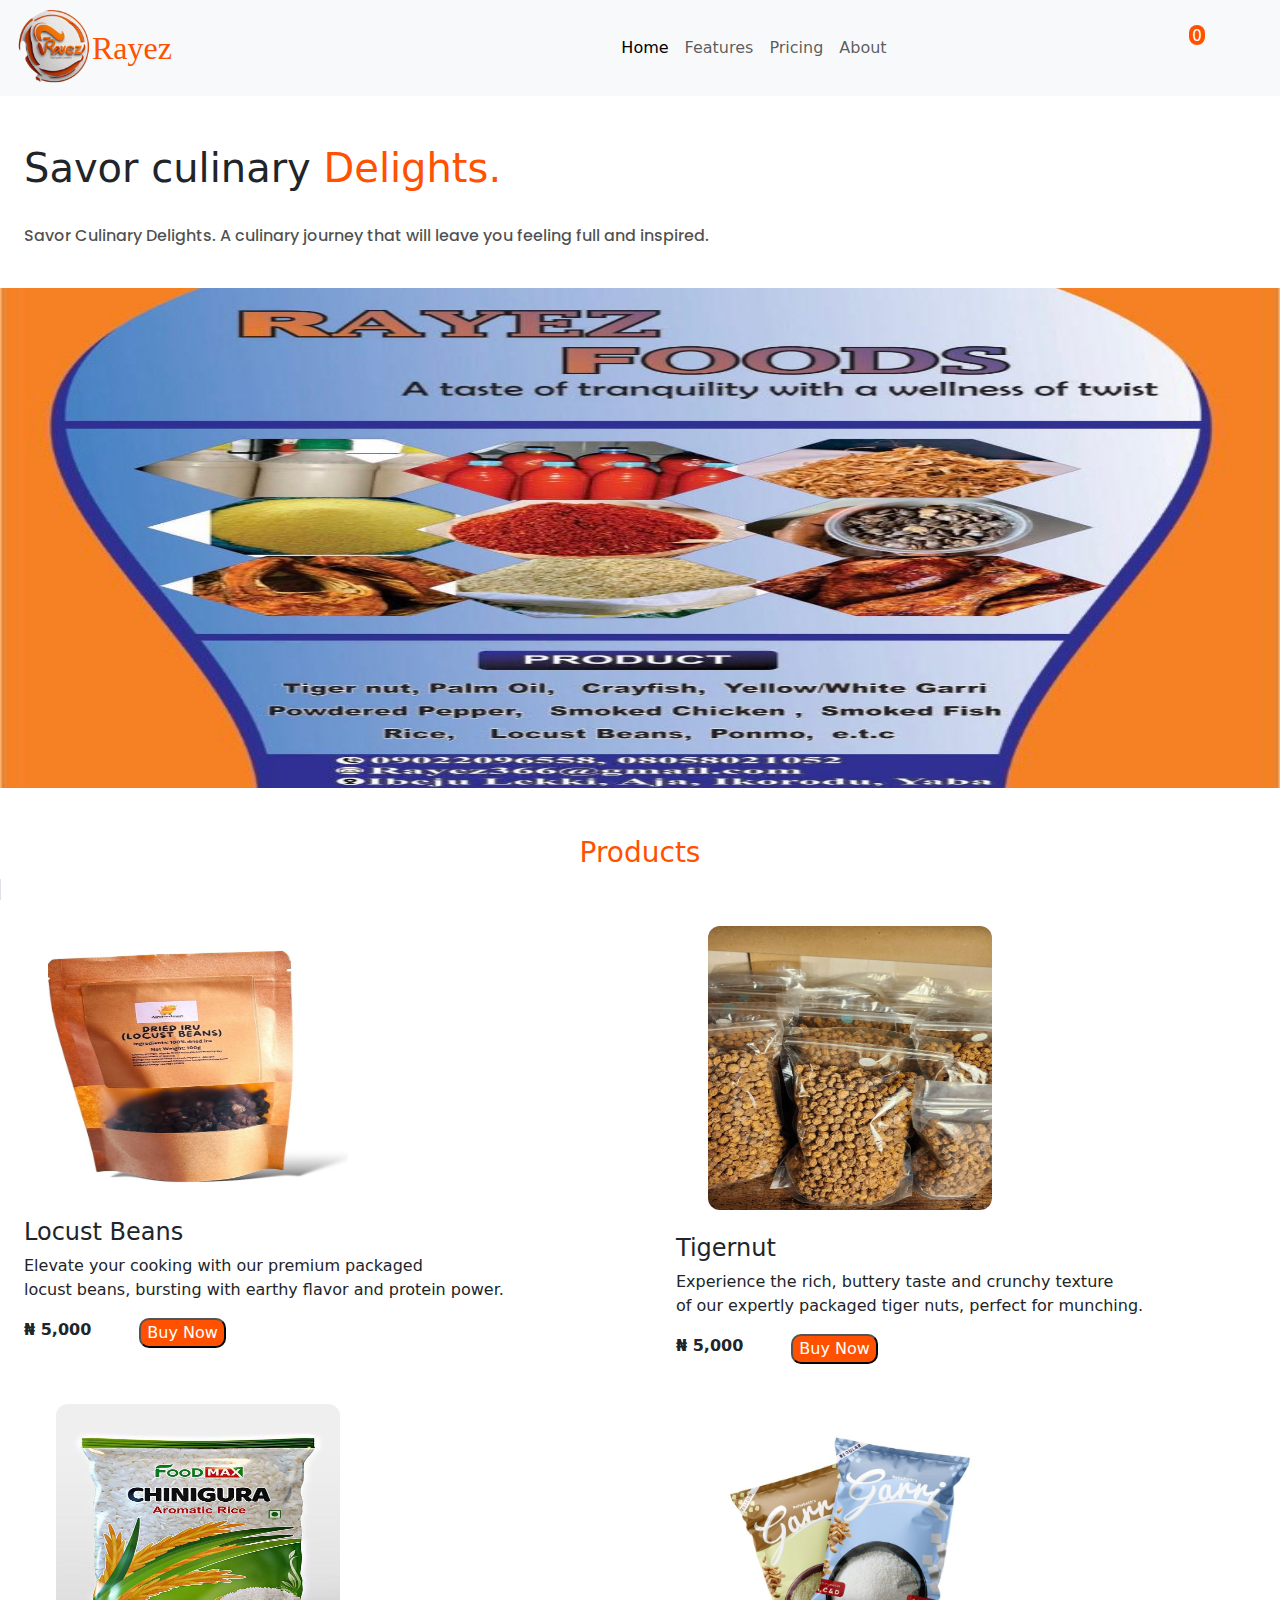
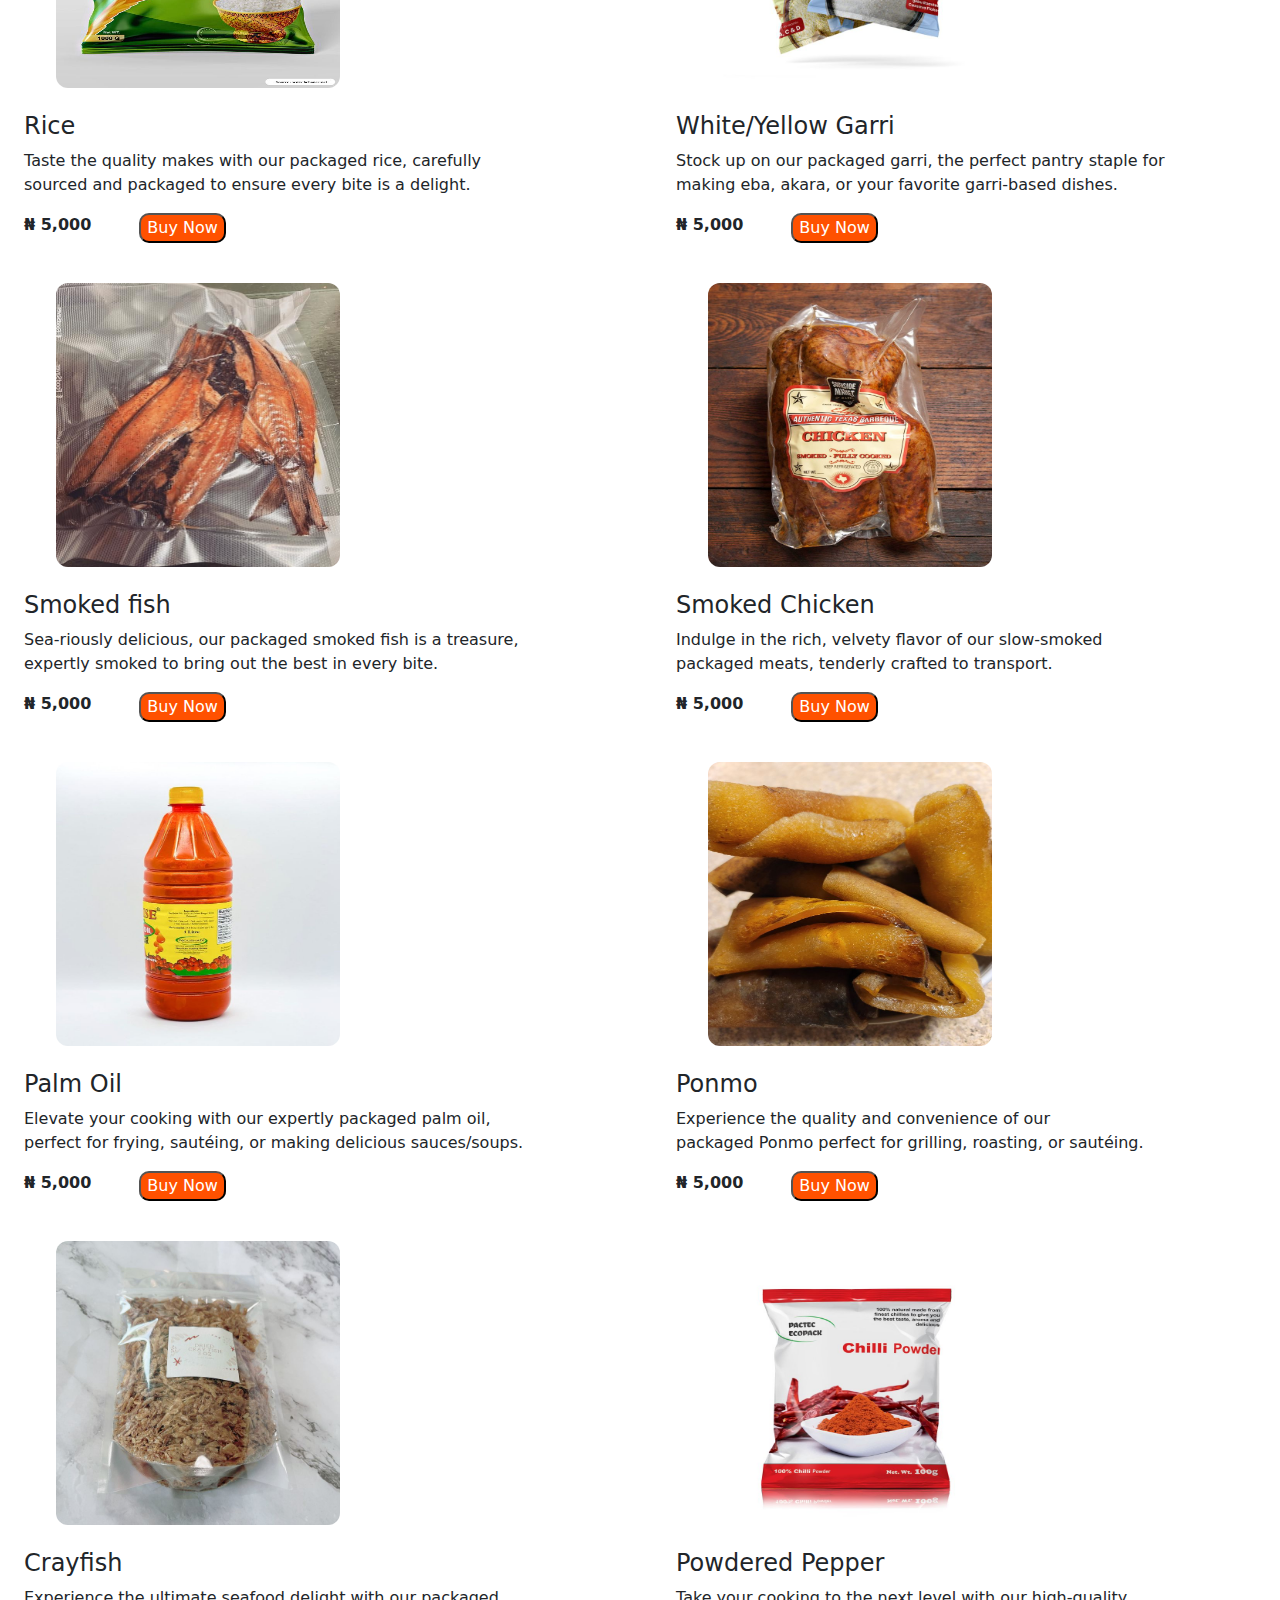
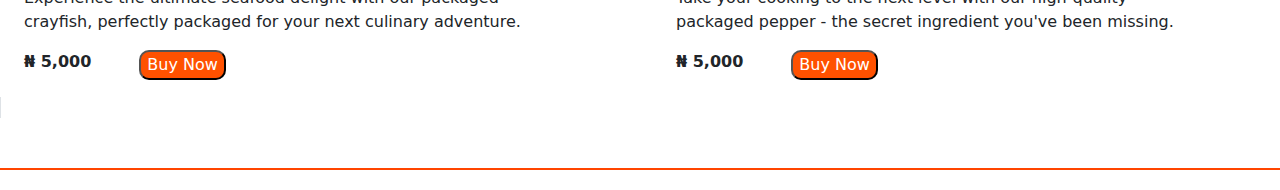
==== index.html @ 5b53b8f1 "rayes commit" ====
<!doctype html>
<html lang="en">
  <head>
    <meta charset="utf-8">
    <meta name="viewport" content="width=device-width, initial-scale=1">
    <title>Rayes Food</title>
    <link rel="stylesheet" href="rayes.css">
    <link rel="stylesheet" href="https://cdnjs.cloudflare.com/ajax/libs/font-awesome/6.6.0/css/all.min.css" integrity="sha512-Kc323vGBEqzTmouAECnVceyQqyqdsSiqLQISBL29aUW4U/M7pSPA/gEUZQqv1cwx4OnYxTxve5UMg5GT6L4JJg==" crossorigin="anonymous" referrerpolicy="no-referrer" />
    <link href="https://cdn.jsdelivr.net/npm/bootstrap@5.3.3/dist/css/bootstrap.min.css" rel="stylesheet" integrity="sha384-QWTKZyjpPEjISv5WaRU9OFeRpok6YctnYmDr5pNlyT2bRjXh0JMhjY6hW+ALEwIH" crossorigin="anonymous">
    <link rel="preconnect" href="https://fonts.googleapis.com">
    <link rel="preconnect" href="https://fonts.gstatic.com" crossorigin>
    <link href="https://fonts.googleapis.com/css2?family=Poppins&display=swap" rel="stylesheet">
  </head>
  <body class="m-0 p-0">
    <nav class="navbar navbar-expand-lg bg-body-tertiary">
        <div class="container-fluid">
          <img src="logo.png" alt="" style="width: 80px; height: 80px;">
          <a class="navbar-brand float-start me-5" style="width: 100px; margin-left: -0px; font-family: cursive; font-size: 200%; text-decoration: none; color: rgb(255, 81, 0);" href="#">Rayez</a>
          <a href=""><i class="fa-solid fa-cart-shopping text-body" style="position: absolute; right: 80px; font-size: 30px; margin-top: -15px; text-decoration: none;"></i><div class="numberOfCart" id="numberOfCartId" style="position: absolute; top: 25px; right: 75px; font-size: 15px; width: 16px; height: 20px; text-align: center; padding-bottom: 12px; border-radius: 10px; background-color: rgb(255, 81, 0); color: white;">0</div> </a>  
          <button class="navbar-toggler" type="button" data-bs-toggle="collapse" data-bs-target="#navbarSupportedContent" aria-controls="navbarSupportedContent" aria-expanded="false" aria-label="Toggle navigation">
            <span class="navbar-toggler-icon"></span>
          </button>
          <div class="collapse navbar-collapse justify-content-center" id="navbarSupportedContent">
            <ul class="navbar-nav">
              <li class="nav-item">
                <a class="nav-link active" aria-current="page" href="#">Home</a>
              </li>
              <li class="nav-item">
                <a class="nav-link" href="#">Features</a>
              </li>
              <li class="nav-item">
                <a class="nav-link" href="#">Pricing</a>
              </li>
              <li class="nav-item">
                <a class="nav-link"href="#">About</a>
              </li>
            </ul>
          </div>
        </div>
      </nav>

      <section>
        <h2 class=" ps-4 mt-5" style="font-size: 40px;">Savor culinary <span style="color: rgb(255, 81, 0);">Delights.</span> </h2>
        <p class="pt-4 ps-4 pb-4" style="padding-left: 40px; font-weight: 500; font-family: poppins; color: rgba(0, 0, 0, 0.685);">Savor Culinary Delights. A culinary journey that will leave you feeling full and inspired.</p>
        <img src="landingimage.jpg" alt="landingimage" class="mx-auto d-block" style="width:100%; height: 500px;">
      </section>

      

      <section class="products mb-5">
        <div class="pt-5">
          <h3 class="text-center" style="color: rgb(255, 81, 0);">Products</h3>
        </div>
        <span class="scrolling-wrapper bg-white border"style="border: 2px solid rgb(255, 81, 0);">
          <div class="row no-gutters bg-white">
            <div class="col">
              <img src="locust bean.jpg" alt="" class="img ms-5" style="width: 300px; height: 300px; align-items: center; border-radius: 20px; cursor: pointer; background-repeat: no-repeat; ">
              <h4 class="ps-4 pt-3">Locust Beans</h4>
              <p class="ps-4">Elevate your cooking with our premium packaged <br> locust beans, bursting with earthy flavor and protein power. </p>
              <div style="display: flex;">
                <p class="ms-4" style="font-weight: 700;">₦ 5,000</p>
                <button class="ms-5 mb-3" style="background-color: rgb(255, 81, 0); border-radius: 10px;"><a href="" style="border: none;  text-decoration: none; color: white;">Buy Now</a></button>
              </div>
            </div>

            <div class="col">
              <img src="Tiger nut.jpg" alt="" class="img ms-5 mt-3 p-2" style="width: 300px; height: 300px; align-items: center; border-radius: 20px; cursor: pointer; background-repeat: no-repeat; ">
              <h4 class="ps-4 pt-3">Tigernut</h4>
              <p class="ps-4">Experience the rich, buttery taste and crunchy texture <br> of our expertly packaged tiger nuts, perfect for munching. </p>
              <div style="display: flex;">
                <p class="ms-4" style="font-weight: 700;">₦ 5,000</p>
                <button class="ms-5 mb-3" style="background-color: rgb(255, 81, 0); border-radius: 10px;"><a href="" style="border: none;  text-decoration: none; color: white;">Buy Now</a></button>
              </div>
            </div>

            <div class="col">
              <img src="rice.jpg" alt="" class="img ms-5 mt-3 p-2" style="width: 300px; height: 300px; align-items: center; border-radius: 20px; cursor: pointer; background-repeat: no-repeat; ">
              <h4 class="ps-4 pt-3">Rice</h4>
              <p class="ps-4">Taste the quality makes with our packaged rice, carefully <br> sourced and packaged to ensure every bite is a delight. </p>
              <div style="display: flex;">
                <p class="ms-4" style="font-weight: 700;">₦ 5,000</p>
                <button class="ms-5 mb-3" style="background-color: rgb(255, 81, 0); border-radius: 10px;"><a href="" style="border: none;  text-decoration: none; color: white;">Buy Now</a></button>
              </div>
            </div>

            <div class="col">
              <img src="Garri.jpg" alt="" class="img ms-5 mt-3 p-2" style="width: 300px; height: 300px; align-items: center; border-radius: 20px; cursor: pointer; background-repeat: no-repeat; ">
              <h4 class="ps-4 pt-3">White/Yellow Garri</h4>
              <p class="ps-4">Stock up on our packaged garri, the perfect pantry staple for <br> making eba, akara, or your favorite garri-based dishes. </p>
              <div style="display: flex;">
                <p class="ms-4" style="font-weight: 700;">₦ 5,000</p>
                <button class="ms-5 mb-3" style="background-color: rgb(255, 81, 0); border-radius: 10px;"><a href="" style="border: none;  text-decoration: none; color: white;">Buy Now</a></button>
              </div>
            </div>

            <div class="col">
              <img src="smoked fish.jpg" alt="" class="img ms-5 mt-3 p-2" style="width: 300px; height: 300px; align-items: center; border-radius: 20px; cursor: pointer; background-repeat: no-repeat; ">
              <h4 class="ps-4 pt-3">Smoked fish</h4>
              <p class="ps-4">Sea-riously delicious, our packaged smoked fish is a treasure, <br> expertly smoked to bring out the best in every bite. </p>
              <div style="display: flex;">
                <p class="ms-4" style="font-weight: 700;">₦ 5,000</p>
                <button class="ms-5 mb-3" style="background-color: rgb(255, 81, 0); border-radius: 10px;"><a href="" style="border: none;  text-decoration: none; color: white;">Buy Now</a></button>
              </div>
            </div>

            <div class="col">
              <img src="Smoked Chicken.jpg" alt="" class="img ms-5 mt-3 p-2" style="width: 300px; height: 300px; align-items: center; border-radius: 20px; cursor: pointer; background-repeat: no-repeat; ">
              <h4 class="ps-4 pt-3">Smoked Chicken</h4>
              <p class="ps-4">Indulge in the rich, velvety flavor of our slow-smoked <br> packaged  meats, tenderly crafted to transport. </p>
              <div style="display: flex;">
                <p class="ms-4" style="font-weight: 700;">₦ 5,000</p>
                <button class="ms-5 mb-3" style="background-color: rgb(255, 81, 0); border-radius: 10px;"><a href="" style="border: none;  text-decoration: none; color: white;">Buy Now</a></button>
              </div>
            </div>

            <div class="col">
              <img src="Palm Oil.jpg" alt="" class="img ms-5 mt-3 p-2" style="width: 300px; height: 300px; align-items: center; border-radius: 20px; cursor: pointer; background-repeat: no-repeat; ">
              <h4 class="ps-4 pt-3">Palm Oil</h4>
              <p class="ps-4">Elevate your cooking with our expertly packaged palm oil, <br> perfect for frying, sautéing, or making delicious sauces/soups. </p>
              <div style="display: flex;">
                <p class="ms-4" style="font-weight: 700;">₦ 5,000</p>
                <button class="ms-5 mb-3" style="background-color: rgb(255, 81, 0); border-radius: 10px;"><a href="" style="border: none;  text-decoration: none; color: white;">Buy Now</a></button>
              </div>
            </div>

            <div class="col">
              <img src="Dried Ponmo.jpg" alt="" class="img ms-5 mt-3 p-2" style="width: 300px; height: 300px; align-items: center; border-radius: 20px; cursor: pointer; background-repeat: no-repeat; ">
              <h4 class="ps-4 pt-3">Ponmo</h4>
              <p class="ps-4">Experience the quality and convenience of our <br> packaged Ponmo  perfect for grilling, roasting, or sautéing. </p>
              <div style="display: flex;">
                <p class="ms-4" style="font-weight: 700;">₦ 5,000</p>
                <button class="ms-5 mb-3" style="background-color: rgb(255, 81, 0); border-radius: 10px;"><a href="" style="border: none;  text-decoration: none; color: white;">Buy Now</a></button>
              </div>
            </div>

            <div class="col">
              <img src="Crayfish.jpg" alt="" class="img ms-5 mt-3 p-2" style="width: 300px; height: 300px; align-items: center; border-radius: 20px; cursor: pointer; background-repeat: no-repeat; ">
              <h4 class="ps-4 pt-3">Crayfish</h4>
              <p class="ps-4">Experience the ultimate seafood delight with our packaged <br> crayfish, perfectly packaged for your next culinary adventure. </p>
              <div style="display: flex;">
                <p class="ms-4" style="font-weight: 700;">₦ 5,000</p>
                <button class="ms-5 mb-3" style="background-color: rgb(255, 81, 0); border-radius: 10px;"><a href="" style="border: none;  text-decoration: none; color: white;">Buy Now</a></button>
              </div>
            </div>

            <div class="col">
              <img src="pepper.jpg" alt="" class="img ms-5 mt-3 p-2" style="width: 300px; height: 300px; align-items: center; border-radius: 20px; cursor: pointer; background-repeat: no-repeat; ">
              <h4 class="ps-4 pt-3">Powdered Pepper</h4>
              <p class="ps-4">Take your cooking to the next level with our high-quality <br> packaged pepper - the secret ingredient you've been missing. </p>
              <div style="display: flex;">
                <p class="ms-4" style="font-weight: 700;">₦ 5,000</p>
                <button class="ms-5 mb-3" style="background-color: rgb(255, 81, 0); border-radius: 10px;"><a href="" style="border: none;  text-decoration: none; color: white;">Buy Now</a></button>
              </div>
            </div>
          </div>
        </span>
      </section>

      <div style="border-bottom: 2px solid orangered; margin-top: 20px; margin-bottom: 20px;"></div>

      <!-- <section>
        <div class="container">
          <h1>Horizontal Scrolling Example</h1>
          <div class="scrolling-wrapper">
              <div class="row no-gutters">
                  <div class="col">
                      <div class="p-3 border bg-light">Item 1</div>
                  </div>
                  <div class="col">
                      <div class="p-3 border bg-light">Item 2</div>
                  </div>
                  <div class="col">
                      <div class="p-3 border bg-light">Item 3</div>
                  </div>
                   Add more items as needed -->
              <!-- </div>
          </div>
      </div>
      </section> --> 

      <!-- <div class="container-fluid bg-indigo p-5"></div>
      <div class="rounded shadow p-2 bg-white"></div> -->








    <script src="https://cdn.jsdelivr.net/npm/@popperjs/core@2.11.8/dist/umd/popper.min.js" integrity="sha384-I7E8VVD/ismYTF4hNIPjVp/Zjvgyol6VFvRkX/vR+Vc4jQkC+hVqc2pM8ODewa9r" crossorigin="anonymous"></script>
    <script src="https://cdn.jsdelivr.net/npm/bootstrap@5.3.3/dist/js/bootstrap.min.js" integrity="sha384-0pUGZvbkm6XF6gxjEnlmuGrJXVbNuzT9qBBavbLwCsOGabYfZo0T0to5eqruptLy" crossorigin="anonymous"></script>
</body>
</html>
---- rayes.css ----
.selector-for-some-widget {
    box-sizing: content-box;
}

.poppins-regular {
    font-family: "Poppins", sans-serif;
    font-weight: 400;
    font-style: normal;
  }

  
body {
    font-family: "Poppins", sans-serif;
    font-style: normal;
    overflow-x: hidden;
}

.col img:hover {
    cursor: pointer;
    width: 900px;
    height: 900px;
    border: 1px solid rgb(255, 81, 0);

}

.scrolling-wrapper {
    overflow-x: auto;
    white-space: nowrap;
    width: 100%;
}
.scrolling-wrapper .col {
    display: inline-block;
    width: 500px; 
    margin-right: 50px;
}
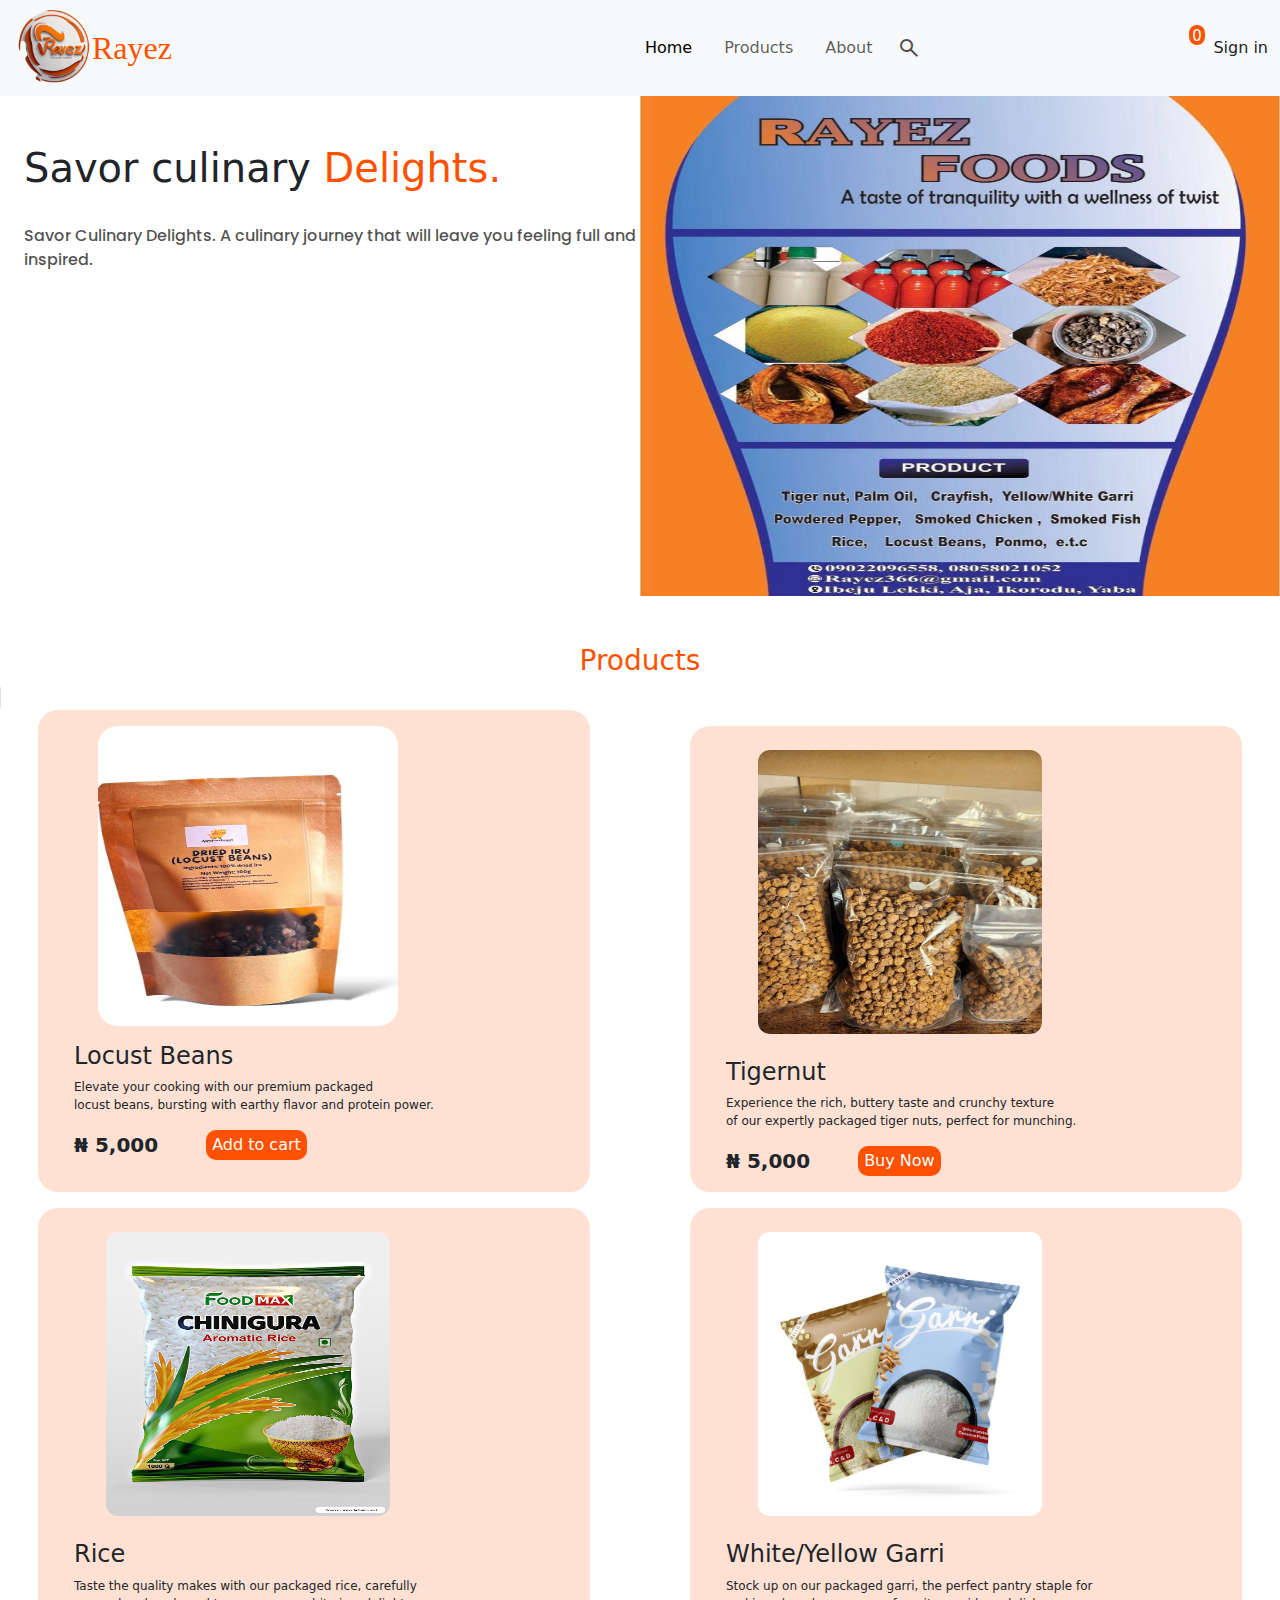
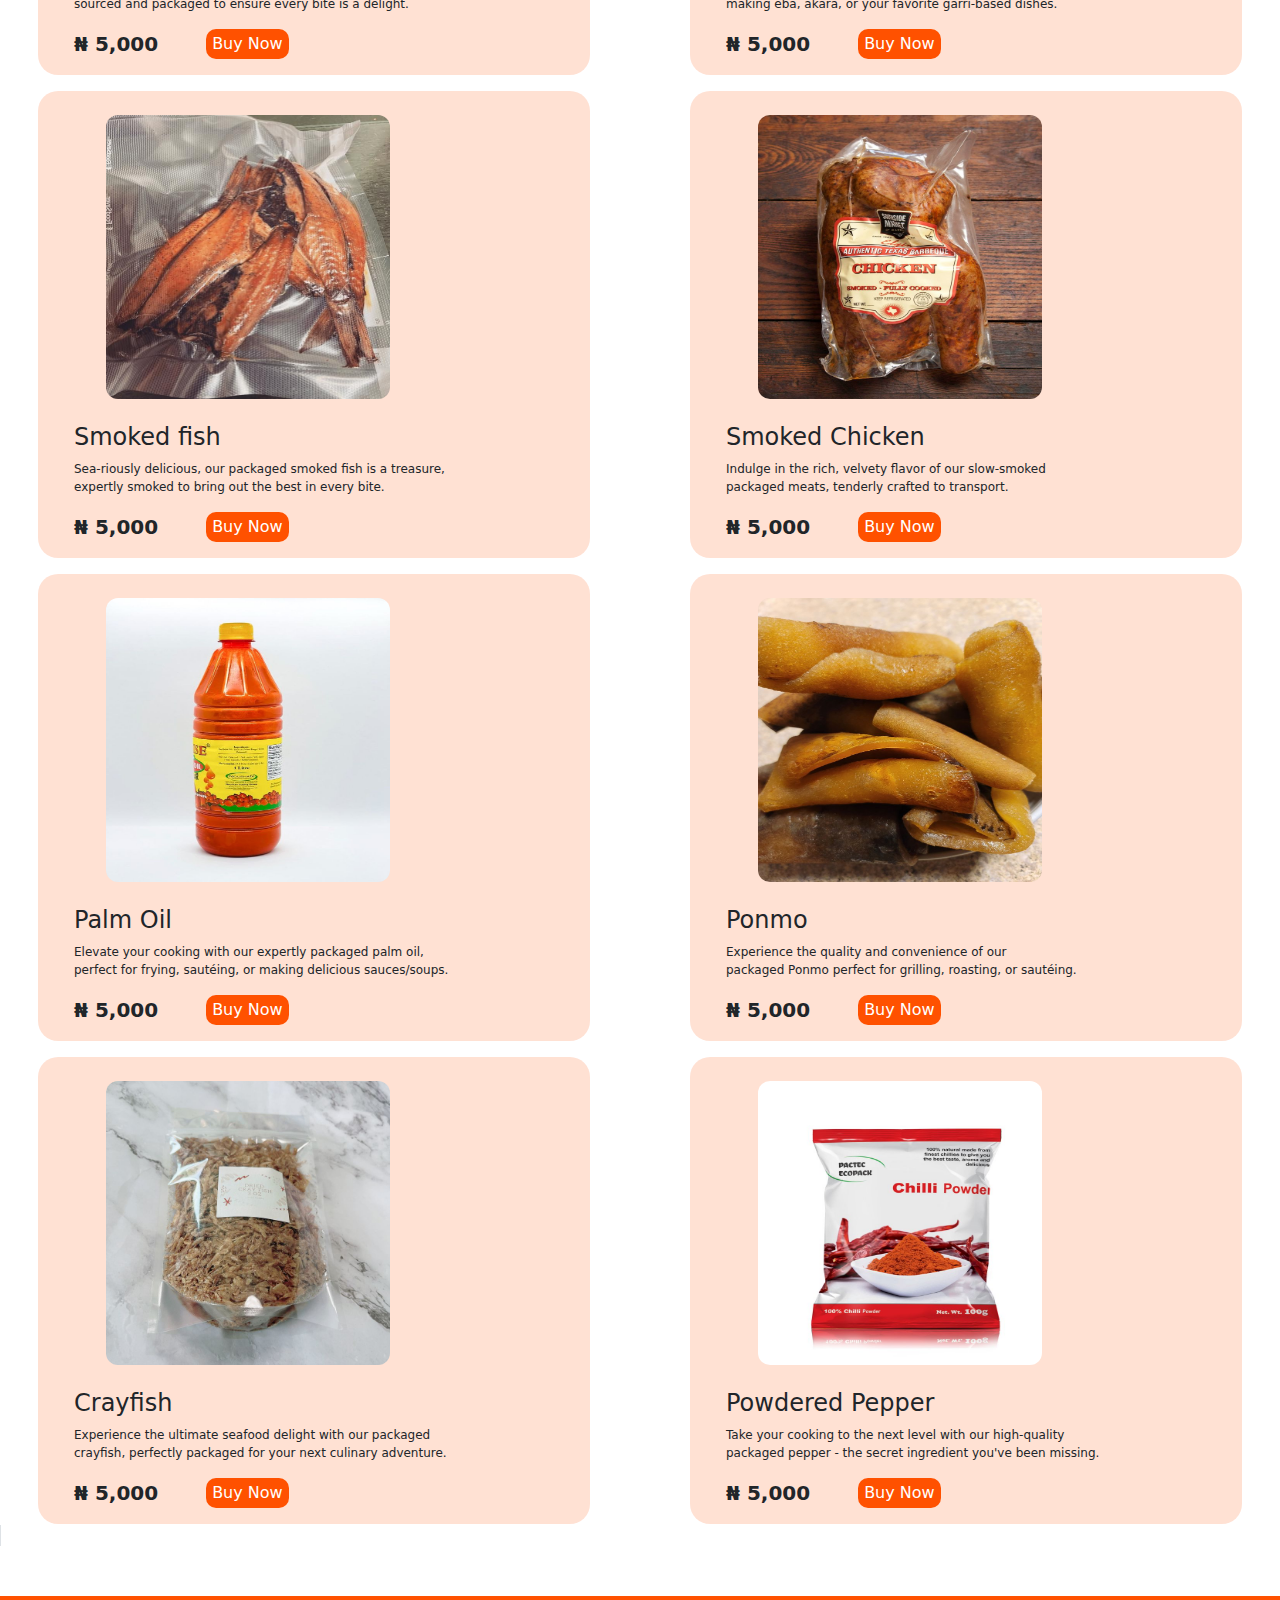
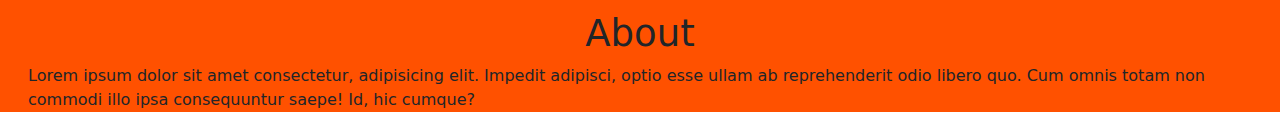
==== commit 6135345c: "revamp" ====
--- a/index.html
+++ b/index.html
@@ -10,38 +10,62 @@
     <link rel="preconnect" href="https://fonts.googleapis.com">
     <link rel="preconnect" href="https://fonts.gstatic.com" crossorigin>
     <link href="https://fonts.googleapis.com/css2?family=Poppins&display=swap" rel="stylesheet">
+    <link rel="stylesheet" href="https://fonts.googleapis.com/css2?family=Material+Symbols+Outlined:opsz,wght,FILL,GRAD@20..48,100..700,0..1,-50..200" />
   </head>
   <body class="m-0 p-0">
     <nav class="navbar navbar-expand-lg bg-body-tertiary">
         <div class="container-fluid">
           <img src="logo.png" alt="" style="width: 80px; height: 80px;">
-          <a class="navbar-brand float-start me-5" style="width: 100px; margin-left: -0px; font-family: cursive; font-size: 200%; text-decoration: none; color: rgb(255, 81, 0);" href="#">Rayez</a>
+          <a class="navbar-brand float-start me-5" style="width: 100px; font-family: cursive; font-size: 200%; text-decoration: none; color: rgb(255, 81, 0);" href="#">Rayez</a>
           <a href=""><i class="fa-solid fa-cart-shopping text-body" style="position: absolute; right: 80px; font-size: 30px; margin-top: -15px; text-decoration: none;"></i><div class="numberOfCart" id="numberOfCartId" style="position: absolute; top: 25px; right: 75px; font-size: 15px; width: 16px; height: 20px; text-align: center; padding-bottom: 12px; border-radius: 10px; background-color: rgb(255, 81, 0); color: white;">0</div> </a>  
           <button class="navbar-toggler" type="button" data-bs-toggle="collapse" data-bs-target="#navbarSupportedContent" aria-controls="navbarSupportedContent" aria-expanded="false" aria-label="Toggle navigation">
             <span class="navbar-toggler-icon"></span>
           </button>
-          <div class="collapse navbar-collapse justify-content-center" id="navbarSupportedContent">
+          <div class="collapse navbar-collapse justify-content-center ms-5 ps-5" id="navbarSupportedContent">
             <ul class="navbar-nav">
               <li class="nav-item">
-                <a class="nav-link active" aria-current="page" href="#">Home</a>
-              </li>
+                <a class="nav-link active ps-3" aria-current="page" href="#">Home</a>
+              </li>
+              <li class="nav-item ps-3 ">
+                <a class="nav-link" href="#">Products</a>
+              </li>
+              <li class="nav-item ps-3">
+                <a class="nav-link"href="#">About</a>
+              </li>
+              <li class="nav-item ps-3 mt-2 d-none d-lg-block">
+                <a href="" style="text-decoration: none; color: rgba(0, 0, 0, 0.692);"><span class="material-symbols-outlined">
+                  search
+                  </span></a>
+              </li> 
+
               <li class="nav-item">
-                <a class="nav-link" href="#">Features</a>
+                <a class="nav-link d-lg-none d-sm-block" href="signup.html">Sign in</a>
               </li>
               <li class="nav-item">
-                <a class="nav-link" href="#">Pricing</a>
-              </li>
-              <li class="nav-item">
-                <a class="nav-link"href="#">About</a>
+                <a class="nav-link d-lg-none d-sm-block" href="login.html">login</a>
               </li>
             </ul>
           </div>
+          <a class="nav-link d-none d-lg-block" href="signup.html">Sign in</a>
         </div>
       </nav>
 
-      <section>
+      <section class="d-none d-lg-block">
+        <div class="d-flex col-lg-12">
+          <div class="col-lg-6">
+            <h2 class=" ps-4 mt-5" style="font-size: 40px;">Savor culinary <span style="color: rgb(255, 81, 0);">Delights.</span> </h2>
+            <p class="pt-4 ps-4 pb-4" style="padding-left: 40px; font-weight: 500; font-family: poppins; color: rgba(0, 0, 0, 0.685);">Savor Culinary Delights. A culinary journey that will leave  you feeling full and inspired.</p>
+          </div>
+          <div class="col-lg-6">
+            <img src="landingimage.jpg" alt="landingimage" class="mx-auto d-block" style="width:100%; height: 500px;">
+          </div>
+
+        </div>
+      </section>
+
+      <section class="d-lg-none">
         <h2 class=" ps-4 mt-5" style="font-size: 40px;">Savor culinary <span style="color: rgb(255, 81, 0);">Delights.</span> </h2>
-        <p class="pt-4 ps-4 pb-4" style="padding-left: 40px; font-weight: 500; font-family: poppins; color: rgba(0, 0, 0, 0.685);">Savor Culinary Delights. A culinary journey that will leave you feeling full and inspired.</p>
+        <p class="pt-4 ps-4 pb-4" style="padding-left: 40px; font-weight: 500; font-family: poppins; color: rgba(0, 0, 0, 0.685);">Savor Culinary Delights. A culinary journey that will leave  you feeling full and inspired.</p>
         <img src="landingimage.jpg" alt="landingimage" class="mx-auto d-block" style="width:100%; height: 500px;">
       </section>
 
@@ -53,110 +77,117 @@
         </div>
         <span class="scrolling-wrapper bg-white border"style="border: 2px solid rgb(255, 81, 0);">
           <div class="row no-gutters bg-white">
-            <div class="col">
-              <img src="locust bean.jpg" alt="" class="img ms-5" style="width: 300px; height: 300px; align-items: center; border-radius: 20px; cursor: pointer; background-repeat: no-repeat; ">
+            <div class="col" style="background-color: rgba(255, 81, 0, 0.171); margin-left: 50px; border-radius: 20px;">
+              <img src="locust bean.jpg" alt="" class="img ms-5 mt-3  " style="width: 300px; height: 300px; align-items: center; border-radius: 20px; cursor: pointer; background-repeat: no-repeat; ">
               <h4 class="ps-4 pt-3">Locust Beans</h4>
               <p class="ps-4">Elevate your cooking with our premium packaged <br> locust beans, bursting with earthy flavor and protein power. </p>
               <div style="display: flex;">
-                <p class="ms-4" style="font-weight: 700;">₦ 5,000</p>
-                <button class="ms-5 mb-3" style="background-color: rgb(255, 81, 0); border-radius: 10px;"><a href="" style="border: none;  text-decoration: none; color: white;">Buy Now</a></button>
-              </div>
-            </div>
-
-            <div class="col">
+                <p class="ms-4" style="font-weight: 700; font-size: 20px;">₦ 5,000</p>
+                <button class="ms-5 mb-3" style="background-color: rgb(255, 81, 0); border-radius: 10px; border: none;"><a href="" style="  text-decoration: none; color: white;">Add to cart</a></button>
+              </div>
+            </div>
+
+            <div class="col mt-3" style="background-color: rgba(255, 81, 0, 0.171); margin-left: 50px; border-radius: 20px;">
               <img src="Tiger nut.jpg" alt="" class="img ms-5 mt-3 p-2" style="width: 300px; height: 300px; align-items: center; border-radius: 20px; cursor: pointer; background-repeat: no-repeat; ">
               <h4 class="ps-4 pt-3">Tigernut</h4>
               <p class="ps-4">Experience the rich, buttery taste and crunchy texture <br> of our expertly packaged tiger nuts, perfect for munching. </p>
               <div style="display: flex;">
-                <p class="ms-4" style="font-weight: 700;">₦ 5,000</p>
-                <button class="ms-5 mb-3" style="background-color: rgb(255, 81, 0); border-radius: 10px;"><a href="" style="border: none;  text-decoration: none; color: white;">Buy Now</a></button>
-              </div>
-            </div>
-
-            <div class="col">
+                <p class="ms-4" style="font-weight: 700; font-size: 20px;">₦ 5,000</p>
+                <button class="ms-5 mb-3" style="background-color: rgb(255, 81, 0); border-radius: 10px; border: none;"><a href="" style="  text-decoration: none; color: white;">Buy Now</a></button>
+              </div>
+            </div>
+
+            <div class="col mt-3" style="background-color: rgba(255, 81, 0, 0.171); margin-left: 50px; border-radius: 20px;">
               <img src="rice.jpg" alt="" class="img ms-5 mt-3 p-2" style="width: 300px; height: 300px; align-items: center; border-radius: 20px; cursor: pointer; background-repeat: no-repeat; ">
               <h4 class="ps-4 pt-3">Rice</h4>
               <p class="ps-4">Taste the quality makes with our packaged rice, carefully <br> sourced and packaged to ensure every bite is a delight. </p>
               <div style="display: flex;">
-                <p class="ms-4" style="font-weight: 700;">₦ 5,000</p>
-                <button class="ms-5 mb-3" style="background-color: rgb(255, 81, 0); border-radius: 10px;"><a href="" style="border: none;  text-decoration: none; color: white;">Buy Now</a></button>
-              </div>
-            </div>
-
-            <div class="col">
+                <p class="ms-4" style="font-weight: 700; font-size: 20px;">₦ 5,000</p>
+                <button class="ms-5 mb-3" style="background-color: rgb(255, 81, 0); border-radius: 10px; border: none;"><a href="" style="text-decoration: none; color: white;">Buy Now</a></button>
+              </div>
+            </div>
+
+            <div class="col mt-3" style="background-color: rgba(255, 81, 0, 0.171); margin-left: 50px; border-radius: 20px;">
               <img src="Garri.jpg" alt="" class="img ms-5 mt-3 p-2" style="width: 300px; height: 300px; align-items: center; border-radius: 20px; cursor: pointer; background-repeat: no-repeat; ">
               <h4 class="ps-4 pt-3">White/Yellow Garri</h4>
               <p class="ps-4">Stock up on our packaged garri, the perfect pantry staple for <br> making eba, akara, or your favorite garri-based dishes. </p>
               <div style="display: flex;">
-                <p class="ms-4" style="font-weight: 700;">₦ 5,000</p>
-                <button class="ms-5 mb-3" style="background-color: rgb(255, 81, 0); border-radius: 10px;"><a href="" style="border: none;  text-decoration: none; color: white;">Buy Now</a></button>
-              </div>
-            </div>
-
-            <div class="col">
+                <p class="ms-4" style="font-weight: 700; font-size: 20px;">₦ 5,000</p>
+                <button class="ms-5 mb-3" style="background-color: rgb(255, 81, 0); border-radius: 10px; border: none;"><a href="" style="border: none;  text-decoration: none; color: white;">Buy Now</a></button>
+              </div>
+            </div>
+
+            <div class="col mt-3" style="background-color: rgba(255, 81, 0, 0.171); margin-left: 50px; border-radius: 20px;">
               <img src="smoked fish.jpg" alt="" class="img ms-5 mt-3 p-2" style="width: 300px; height: 300px; align-items: center; border-radius: 20px; cursor: pointer; background-repeat: no-repeat; ">
               <h4 class="ps-4 pt-3">Smoked fish</h4>
               <p class="ps-4">Sea-riously delicious, our packaged smoked fish is a treasure, <br> expertly smoked to bring out the best in every bite. </p>
               <div style="display: flex;">
-                <p class="ms-4" style="font-weight: 700;">₦ 5,000</p>
-                <button class="ms-5 mb-3" style="background-color: rgb(255, 81, 0); border-radius: 10px;"><a href="" style="border: none;  text-decoration: none; color: white;">Buy Now</a></button>
-              </div>
-            </div>
-
-            <div class="col">
+                <p class="ms-4" style="font-weight: 700; font-size: 20px;">₦ 5,000</p>
+                <button class="ms-5 mb-3" style="background-color: rgb(255, 81, 0); border-radius: 10px; border: none;"><a href="" style="text-decoration: none; color: white;">Buy Now</a></button>
+              </div>
+            </div>
+
+            <div class="col mt-3" style="background-color: rgba(255, 81, 0, 0.171); margin-left: 50px; border-radius: 20px;">
               <img src="Smoked Chicken.jpg" alt="" class="img ms-5 mt-3 p-2" style="width: 300px; height: 300px; align-items: center; border-radius: 20px; cursor: pointer; background-repeat: no-repeat; ">
               <h4 class="ps-4 pt-3">Smoked Chicken</h4>
               <p class="ps-4">Indulge in the rich, velvety flavor of our slow-smoked <br> packaged  meats, tenderly crafted to transport. </p>
               <div style="display: flex;">
-                <p class="ms-4" style="font-weight: 700;">₦ 5,000</p>
-                <button class="ms-5 mb-3" style="background-color: rgb(255, 81, 0); border-radius: 10px;"><a href="" style="border: none;  text-decoration: none; color: white;">Buy Now</a></button>
-              </div>
-            </div>
-
-            <div class="col">
+                <p class="ms-4" style="font-weight: 700; font-size: 20px;">₦ 5,000</p>
+                <button class="ms-5 mb-3" style="background-color: rgb(255, 81, 0); border-radius: 10px; border: none;"><a href="" style="text-decoration: none; color: white;">Buy Now</a></button>
+              </div>
+            </div>
+
+            <div class="col mt-3" style="background-color: rgba(255, 81, 0, 0.171); margin-left: 50px; border-radius: 20px;">
               <img src="Palm Oil.jpg" alt="" class="img ms-5 mt-3 p-2" style="width: 300px; height: 300px; align-items: center; border-radius: 20px; cursor: pointer; background-repeat: no-repeat; ">
               <h4 class="ps-4 pt-3">Palm Oil</h4>
               <p class="ps-4">Elevate your cooking with our expertly packaged palm oil, <br> perfect for frying, sautéing, or making delicious sauces/soups. </p>
               <div style="display: flex;">
-                <p class="ms-4" style="font-weight: 700;">₦ 5,000</p>
-                <button class="ms-5 mb-3" style="background-color: rgb(255, 81, 0); border-radius: 10px;"><a href="" style="border: none;  text-decoration: none; color: white;">Buy Now</a></button>
-              </div>
-            </div>
-
-            <div class="col">
+                <p class="ms-4" style="font-weight: 700; font-size: 20px;">₦ 5,000</p>
+                <button class="ms-5 mb-3" style="background-color: rgb(255, 81, 0); border-radius: 10px; border: none;"><a href="" style="border: none;  text-decoration: none; color: white;">Buy Now</a></button>
+              </div>
+            </div>
+
+            <div class="col mt-3" style="background-color: rgba(255, 81, 0, 0.171); margin-left: 50px; border-radius: 20px;">
               <img src="Dried Ponmo.jpg" alt="" class="img ms-5 mt-3 p-2" style="width: 300px; height: 300px; align-items: center; border-radius: 20px; cursor: pointer; background-repeat: no-repeat; ">
               <h4 class="ps-4 pt-3">Ponmo</h4>
               <p class="ps-4">Experience the quality and convenience of our <br> packaged Ponmo  perfect for grilling, roasting, or sautéing. </p>
               <div style="display: flex;">
-                <p class="ms-4" style="font-weight: 700;">₦ 5,000</p>
-                <button class="ms-5 mb-3" style="background-color: rgb(255, 81, 0); border-radius: 10px;"><a href="" style="border: none;  text-decoration: none; color: white;">Buy Now</a></button>
-              </div>
-            </div>
-
-            <div class="col">
+                <p class="ms-4" style="font-weight: 700; font-size: 20px;">₦ 5,000</p>
+                <button class="ms-5 mb-3" style="background-color: rgb(255, 81, 0); border-radius: 10px; border: none;"><a href="" style="text-decoration: none; color: white;">Buy Now</a></button>
+              </div>
+            </div>
+
+            <div class="col mt-3" style="background-color: rgba(255, 81, 0, 0.171); margin-left: 50px; border-radius: 20px;">
               <img src="Crayfish.jpg" alt="" class="img ms-5 mt-3 p-2" style="width: 300px; height: 300px; align-items: center; border-radius: 20px; cursor: pointer; background-repeat: no-repeat; ">
               <h4 class="ps-4 pt-3">Crayfish</h4>
               <p class="ps-4">Experience the ultimate seafood delight with our packaged <br> crayfish, perfectly packaged for your next culinary adventure. </p>
               <div style="display: flex;">
-                <p class="ms-4" style="font-weight: 700;">₦ 5,000</p>
-                <button class="ms-5 mb-3" style="background-color: rgb(255, 81, 0); border-radius: 10px;"><a href="" style="border: none;  text-decoration: none; color: white;">Buy Now</a></button>
-              </div>
-            </div>
-
-            <div class="col">
+                <p class="ms-4" style="font-weight: 700; font-size: 20px;">₦ 5,000</p>
+                <button class="ms-5 mb-3" style="background-color: rgb(255, 81, 0); border-radius: 10px; border: none;"><a href="" style="text-decoration: none; color: white;">Buy Now</a></button>
+              </div>
+            </div>
+
+            <div class="col mt-3" style="background-color: rgba(255, 81, 0, 0.171); margin-left: 50px; border-radius: 20px;">
               <img src="pepper.jpg" alt="" class="img ms-5 mt-3 p-2" style="width: 300px; height: 300px; align-items: center; border-radius: 20px; cursor: pointer; background-repeat: no-repeat; ">
               <h4 class="ps-4 pt-3">Powdered Pepper</h4>
               <p class="ps-4">Take your cooking to the next level with our high-quality <br> packaged pepper - the secret ingredient you've been missing. </p>
               <div style="display: flex;">
-                <p class="ms-4" style="font-weight: 700;">₦ 5,000</p>
-                <button class="ms-5 mb-3" style="background-color: rgb(255, 81, 0); border-radius: 10px;"><a href="" style="border: none;  text-decoration: none; color: white;">Buy Now</a></button>
+                <p class="ms-4" style="font-weight: 700; font-size: 20px;">₦ 5,000</p>
+                <button class="ms-5 mb-3" style="background-color: rgb(255, 81, 0); border-radius: 10px; border: none;"><a href="" style=" text-decoration: none; color: white;">Buy Now</a></button>
               </div>
             </div>
           </div>
         </span>
       </section>
 
-      <div style="border-bottom: 2px solid orangered; margin-top: 20px; margin-bottom: 20px;"></div>
+      <section class="container-fluid" style="width: 100%; height: auto; background-color: rgb(255, 81, 0);">
+        <div class="text-center pt-3">
+          <h2 style="font-size: 37px;">About</h2>
+        </div>
+        <div class="ps-3">
+          <p >Lorem ipsum dolor sit amet consectetur, adipisicing elit. Impedit adipisci, optio esse ullam ab reprehenderit odio libero quo. Cum omnis totam non commodi illo ipsa consequuntur saepe! Id, hic cumque?</p>
+        </div>
+      </section>
 
       <!-- <section>
         <div class="container">
--- a/rayes.css
+++ b/rayes.css
@@ -8,19 +8,36 @@
     font-style: normal;
   }
 
+.material-symbols-outlined {
+    font-variation-settings:
+    'FILL' 0,
+    'wght' 400,
+    'GRAD' 0,
+    'opsz' 24
+}
+
+
   
-body {
+body, html {
+    width: 100%;
     font-family: "Poppins", sans-serif;
     font-style: normal;
     overflow-x: hidden;
 }
 
-.col img:hover {
+.col img {
     cursor: pointer;
     width: 900px;
     height: 900px;
-    border: 1px solid rgb(255, 81, 0);
+    transition: transform 0.3s;
+}
 
+.col img:hover {
+    transform: scale(1.1);
+}
+
+.col p {
+    font-size: 12px;
 }
 
 .scrolling-wrapper {
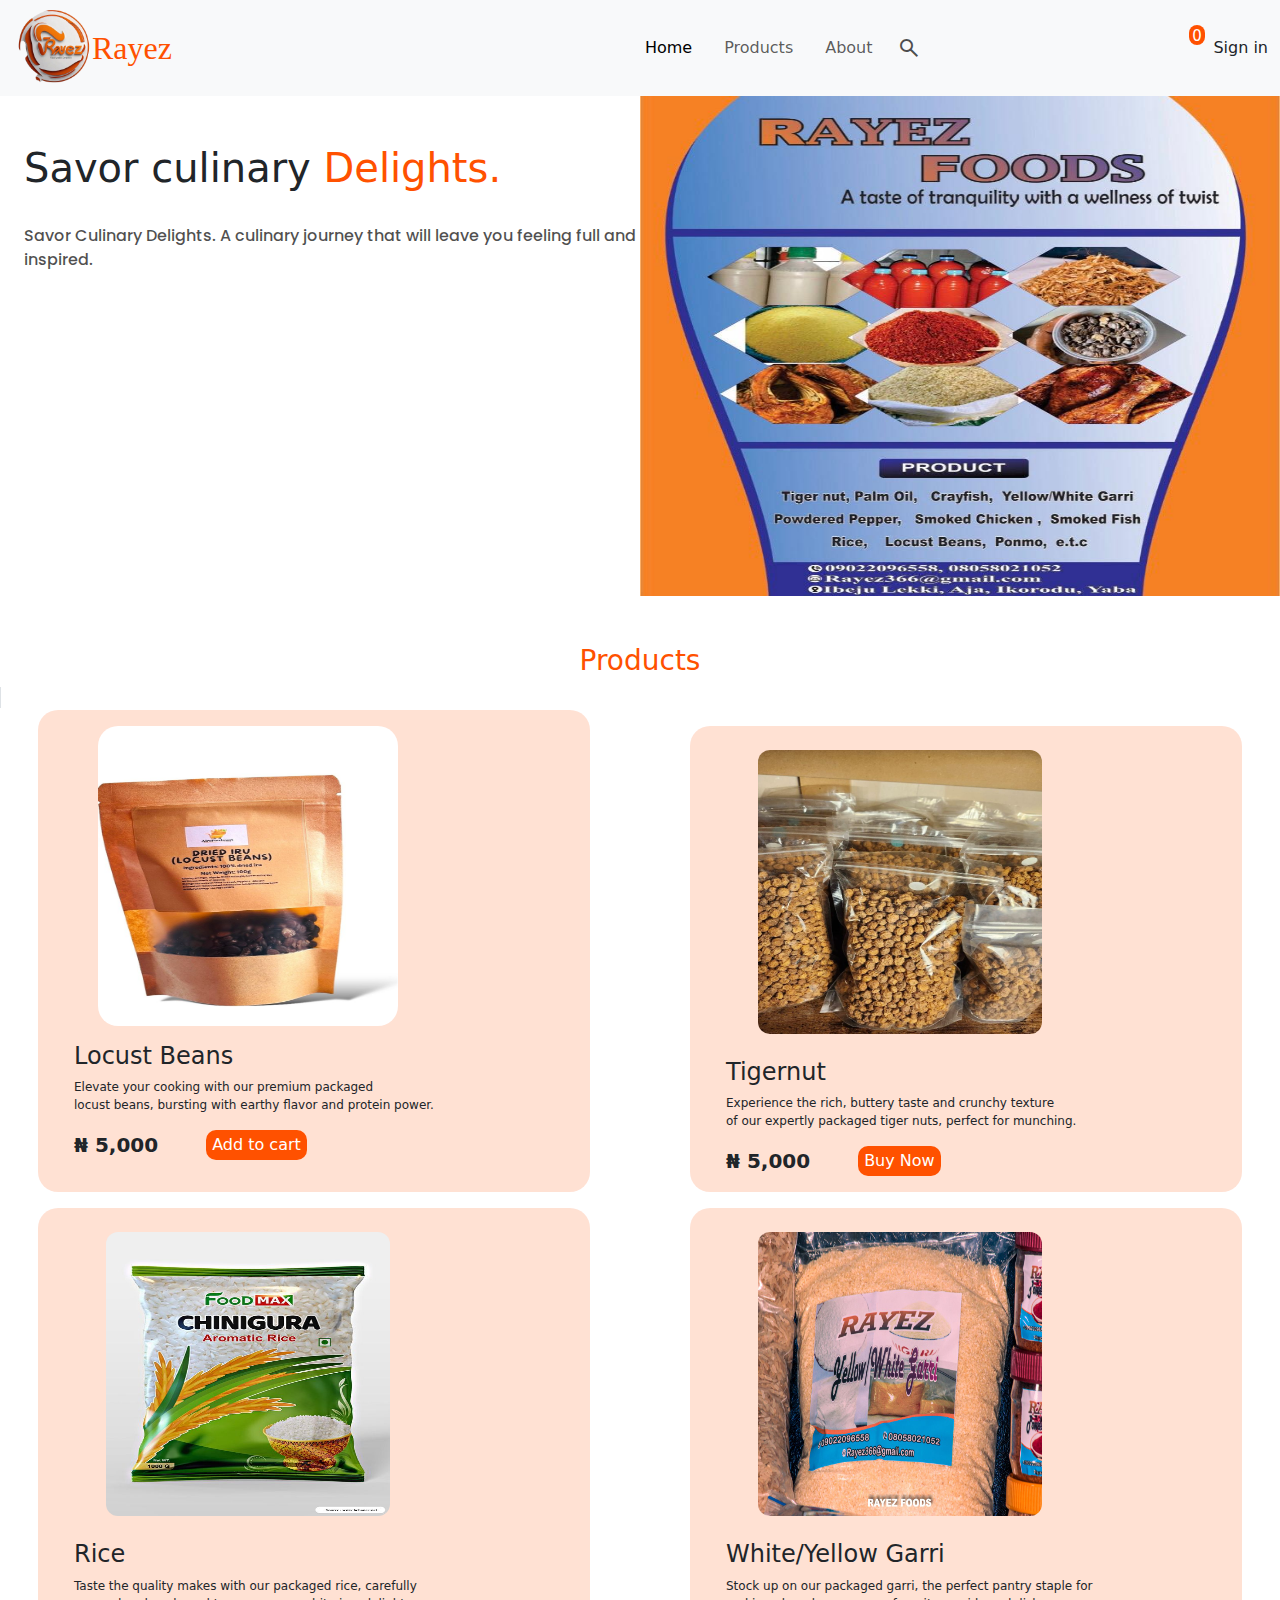
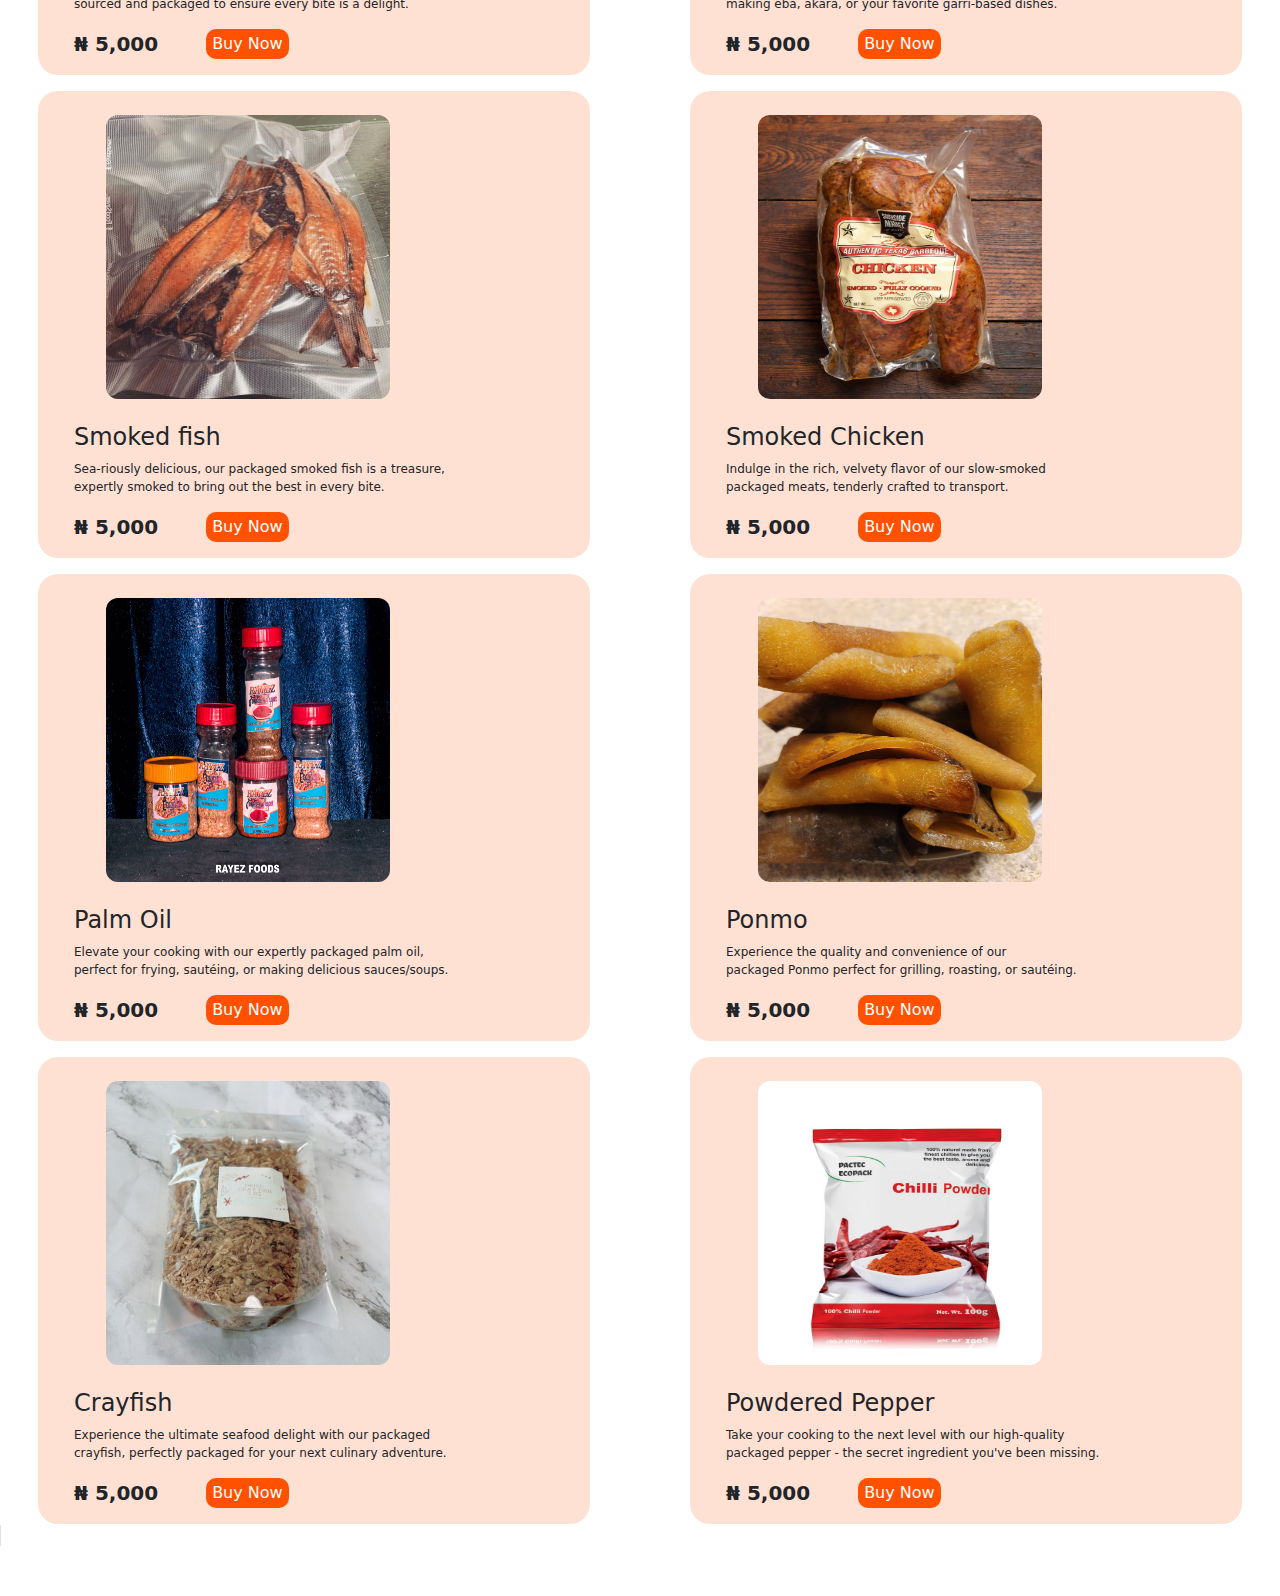
==== commit 3dc879b6: "Add files via upload" ====
--- a/index.html
+++ b/index.html
@@ -1,225 +1,235 @@
-<!doctype html>
-<html lang="en">
-  <head>
-    <meta charset="utf-8">
-    <meta name="viewport" content="width=device-width, initial-scale=1">
-    <title>Rayes Food</title>
-    <link rel="stylesheet" href="rayes.css">
-    <link rel="stylesheet" href="https://cdnjs.cloudflare.com/ajax/libs/font-awesome/6.6.0/css/all.min.css" integrity="sha512-Kc323vGBEqzTmouAECnVceyQqyqdsSiqLQISBL29aUW4U/M7pSPA/gEUZQqv1cwx4OnYxTxve5UMg5GT6L4JJg==" crossorigin="anonymous" referrerpolicy="no-referrer" />
-    <link href="https://cdn.jsdelivr.net/npm/bootstrap@5.3.3/dist/css/bootstrap.min.css" rel="stylesheet" integrity="sha384-QWTKZyjpPEjISv5WaRU9OFeRpok6YctnYmDr5pNlyT2bRjXh0JMhjY6hW+ALEwIH" crossorigin="anonymous">
-    <link rel="preconnect" href="https://fonts.googleapis.com">
-    <link rel="preconnect" href="https://fonts.gstatic.com" crossorigin>
-    <link href="https://fonts.googleapis.com/css2?family=Poppins&display=swap" rel="stylesheet">
-    <link rel="stylesheet" href="https://fonts.googleapis.com/css2?family=Material+Symbols+Outlined:opsz,wght,FILL,GRAD@20..48,100..700,0..1,-50..200" />
-  </head>
-  <body class="m-0 p-0">
-    <nav class="navbar navbar-expand-lg bg-body-tertiary">
-        <div class="container-fluid">
-          <img src="logo.png" alt="" style="width: 80px; height: 80px;">
-          <a class="navbar-brand float-start me-5" style="width: 100px; font-family: cursive; font-size: 200%; text-decoration: none; color: rgb(255, 81, 0);" href="#">Rayez</a>
-          <a href=""><i class="fa-solid fa-cart-shopping text-body" style="position: absolute; right: 80px; font-size: 30px; margin-top: -15px; text-decoration: none;"></i><div class="numberOfCart" id="numberOfCartId" style="position: absolute; top: 25px; right: 75px; font-size: 15px; width: 16px; height: 20px; text-align: center; padding-bottom: 12px; border-radius: 10px; background-color: rgb(255, 81, 0); color: white;">0</div> </a>  
-          <button class="navbar-toggler" type="button" data-bs-toggle="collapse" data-bs-target="#navbarSupportedContent" aria-controls="navbarSupportedContent" aria-expanded="false" aria-label="Toggle navigation">
-            <span class="navbar-toggler-icon"></span>
-          </button>
-          <div class="collapse navbar-collapse justify-content-center ms-5 ps-5" id="navbarSupportedContent">
-            <ul class="navbar-nav">
-              <li class="nav-item">
-                <a class="nav-link active ps-3" aria-current="page" href="#">Home</a>
-              </li>
-              <li class="nav-item ps-3 ">
-                <a class="nav-link" href="#">Products</a>
-              </li>
-              <li class="nav-item ps-3">
-                <a class="nav-link"href="#">About</a>
-              </li>
-              <li class="nav-item ps-3 mt-2 d-none d-lg-block">
-                <a href="" style="text-decoration: none; color: rgba(0, 0, 0, 0.692);"><span class="material-symbols-outlined">
-                  search
-                  </span></a>
-              </li> 
-
-              <li class="nav-item">
-                <a class="nav-link d-lg-none d-sm-block" href="signup.html">Sign in</a>
-              </li>
-              <li class="nav-item">
-                <a class="nav-link d-lg-none d-sm-block" href="login.html">login</a>
-              </li>
-            </ul>
-          </div>
-          <a class="nav-link d-none d-lg-block" href="signup.html">Sign in</a>
-        </div>
-      </nav>
-
-      <section class="d-none d-lg-block">
-        <div class="d-flex col-lg-12">
-          <div class="col-lg-6">
-            <h2 class=" ps-4 mt-5" style="font-size: 40px;">Savor culinary <span style="color: rgb(255, 81, 0);">Delights.</span> </h2>
-            <p class="pt-4 ps-4 pb-4" style="padding-left: 40px; font-weight: 500; font-family: poppins; color: rgba(0, 0, 0, 0.685);">Savor Culinary Delights. A culinary journey that will leave  you feeling full and inspired.</p>
-          </div>
-          <div class="col-lg-6">
-            <img src="landingimage.jpg" alt="landingimage" class="mx-auto d-block" style="width:100%; height: 500px;">
-          </div>
-
-        </div>
-      </section>
-
-      <section class="d-lg-none">
-        <h2 class=" ps-4 mt-5" style="font-size: 40px;">Savor culinary <span style="color: rgb(255, 81, 0);">Delights.</span> </h2>
-        <p class="pt-4 ps-4 pb-4" style="padding-left: 40px; font-weight: 500; font-family: poppins; color: rgba(0, 0, 0, 0.685);">Savor Culinary Delights. A culinary journey that will leave  you feeling full and inspired.</p>
-        <img src="landingimage.jpg" alt="landingimage" class="mx-auto d-block" style="width:100%; height: 500px;">
-      </section>
-
-      
-
-      <section class="products mb-5">
-        <div class="pt-5">
-          <h3 class="text-center" style="color: rgb(255, 81, 0);">Products</h3>
-        </div>
-        <span class="scrolling-wrapper bg-white border"style="border: 2px solid rgb(255, 81, 0);">
-          <div class="row no-gutters bg-white">
-            <div class="col" style="background-color: rgba(255, 81, 0, 0.171); margin-left: 50px; border-radius: 20px;">
-              <img src="locust bean.jpg" alt="" class="img ms-5 mt-3  " style="width: 300px; height: 300px; align-items: center; border-radius: 20px; cursor: pointer; background-repeat: no-repeat; ">
-              <h4 class="ps-4 pt-3">Locust Beans</h4>
-              <p class="ps-4">Elevate your cooking with our premium packaged <br> locust beans, bursting with earthy flavor and protein power. </p>
-              <div style="display: flex;">
-                <p class="ms-4" style="font-weight: 700; font-size: 20px;">₦ 5,000</p>
-                <button class="ms-5 mb-3" style="background-color: rgb(255, 81, 0); border-radius: 10px; border: none;"><a href="" style="  text-decoration: none; color: white;">Add to cart</a></button>
-              </div>
-            </div>
-
-            <div class="col mt-3" style="background-color: rgba(255, 81, 0, 0.171); margin-left: 50px; border-radius: 20px;">
-              <img src="Tiger nut.jpg" alt="" class="img ms-5 mt-3 p-2" style="width: 300px; height: 300px; align-items: center; border-radius: 20px; cursor: pointer; background-repeat: no-repeat; ">
-              <h4 class="ps-4 pt-3">Tigernut</h4>
-              <p class="ps-4">Experience the rich, buttery taste and crunchy texture <br> of our expertly packaged tiger nuts, perfect for munching. </p>
-              <div style="display: flex;">
-                <p class="ms-4" style="font-weight: 700; font-size: 20px;">₦ 5,000</p>
-                <button class="ms-5 mb-3" style="background-color: rgb(255, 81, 0); border-radius: 10px; border: none;"><a href="" style="  text-decoration: none; color: white;">Buy Now</a></button>
-              </div>
-            </div>
-
-            <div class="col mt-3" style="background-color: rgba(255, 81, 0, 0.171); margin-left: 50px; border-radius: 20px;">
-              <img src="rice.jpg" alt="" class="img ms-5 mt-3 p-2" style="width: 300px; height: 300px; align-items: center; border-radius: 20px; cursor: pointer; background-repeat: no-repeat; ">
-              <h4 class="ps-4 pt-3">Rice</h4>
-              <p class="ps-4">Taste the quality makes with our packaged rice, carefully <br> sourced and packaged to ensure every bite is a delight. </p>
-              <div style="display: flex;">
-                <p class="ms-4" style="font-weight: 700; font-size: 20px;">₦ 5,000</p>
-                <button class="ms-5 mb-3" style="background-color: rgb(255, 81, 0); border-radius: 10px; border: none;"><a href="" style="text-decoration: none; color: white;">Buy Now</a></button>
-              </div>
-            </div>
-
-            <div class="col mt-3" style="background-color: rgba(255, 81, 0, 0.171); margin-left: 50px; border-radius: 20px;">
-              <img src="Garri.jpg" alt="" class="img ms-5 mt-3 p-2" style="width: 300px; height: 300px; align-items: center; border-radius: 20px; cursor: pointer; background-repeat: no-repeat; ">
-              <h4 class="ps-4 pt-3">White/Yellow Garri</h4>
-              <p class="ps-4">Stock up on our packaged garri, the perfect pantry staple for <br> making eba, akara, or your favorite garri-based dishes. </p>
-              <div style="display: flex;">
-                <p class="ms-4" style="font-weight: 700; font-size: 20px;">₦ 5,000</p>
-                <button class="ms-5 mb-3" style="background-color: rgb(255, 81, 0); border-radius: 10px; border: none;"><a href="" style="border: none;  text-decoration: none; color: white;">Buy Now</a></button>
-              </div>
-            </div>
-
-            <div class="col mt-3" style="background-color: rgba(255, 81, 0, 0.171); margin-left: 50px; border-radius: 20px;">
-              <img src="smoked fish.jpg" alt="" class="img ms-5 mt-3 p-2" style="width: 300px; height: 300px; align-items: center; border-radius: 20px; cursor: pointer; background-repeat: no-repeat; ">
-              <h4 class="ps-4 pt-3">Smoked fish</h4>
-              <p class="ps-4">Sea-riously delicious, our packaged smoked fish is a treasure, <br> expertly smoked to bring out the best in every bite. </p>
-              <div style="display: flex;">
-                <p class="ms-4" style="font-weight: 700; font-size: 20px;">₦ 5,000</p>
-                <button class="ms-5 mb-3" style="background-color: rgb(255, 81, 0); border-radius: 10px; border: none;"><a href="" style="text-decoration: none; color: white;">Buy Now</a></button>
-              </div>
-            </div>
-
-            <div class="col mt-3" style="background-color: rgba(255, 81, 0, 0.171); margin-left: 50px; border-radius: 20px;">
-              <img src="Smoked Chicken.jpg" alt="" class="img ms-5 mt-3 p-2" style="width: 300px; height: 300px; align-items: center; border-radius: 20px; cursor: pointer; background-repeat: no-repeat; ">
-              <h4 class="ps-4 pt-3">Smoked Chicken</h4>
-              <p class="ps-4">Indulge in the rich, velvety flavor of our slow-smoked <br> packaged  meats, tenderly crafted to transport. </p>
-              <div style="display: flex;">
-                <p class="ms-4" style="font-weight: 700; font-size: 20px;">₦ 5,000</p>
-                <button class="ms-5 mb-3" style="background-color: rgb(255, 81, 0); border-radius: 10px; border: none;"><a href="" style="text-decoration: none; color: white;">Buy Now</a></button>
-              </div>
-            </div>
-
-            <div class="col mt-3" style="background-color: rgba(255, 81, 0, 0.171); margin-left: 50px; border-radius: 20px;">
-              <img src="Palm Oil.jpg" alt="" class="img ms-5 mt-3 p-2" style="width: 300px; height: 300px; align-items: center; border-radius: 20px; cursor: pointer; background-repeat: no-repeat; ">
-              <h4 class="ps-4 pt-3">Palm Oil</h4>
-              <p class="ps-4">Elevate your cooking with our expertly packaged palm oil, <br> perfect for frying, sautéing, or making delicious sauces/soups. </p>
-              <div style="display: flex;">
-                <p class="ms-4" style="font-weight: 700; font-size: 20px;">₦ 5,000</p>
-                <button class="ms-5 mb-3" style="background-color: rgb(255, 81, 0); border-radius: 10px; border: none;"><a href="" style="border: none;  text-decoration: none; color: white;">Buy Now</a></button>
-              </div>
-            </div>
-
-            <div class="col mt-3" style="background-color: rgba(255, 81, 0, 0.171); margin-left: 50px; border-radius: 20px;">
-              <img src="Dried Ponmo.jpg" alt="" class="img ms-5 mt-3 p-2" style="width: 300px; height: 300px; align-items: center; border-radius: 20px; cursor: pointer; background-repeat: no-repeat; ">
-              <h4 class="ps-4 pt-3">Ponmo</h4>
-              <p class="ps-4">Experience the quality and convenience of our <br> packaged Ponmo  perfect for grilling, roasting, or sautéing. </p>
-              <div style="display: flex;">
-                <p class="ms-4" style="font-weight: 700; font-size: 20px;">₦ 5,000</p>
-                <button class="ms-5 mb-3" style="background-color: rgb(255, 81, 0); border-radius: 10px; border: none;"><a href="" style="text-decoration: none; color: white;">Buy Now</a></button>
-              </div>
-            </div>
-
-            <div class="col mt-3" style="background-color: rgba(255, 81, 0, 0.171); margin-left: 50px; border-radius: 20px;">
-              <img src="Crayfish.jpg" alt="" class="img ms-5 mt-3 p-2" style="width: 300px; height: 300px; align-items: center; border-radius: 20px; cursor: pointer; background-repeat: no-repeat; ">
-              <h4 class="ps-4 pt-3">Crayfish</h4>
-              <p class="ps-4">Experience the ultimate seafood delight with our packaged <br> crayfish, perfectly packaged for your next culinary adventure. </p>
-              <div style="display: flex;">
-                <p class="ms-4" style="font-weight: 700; font-size: 20px;">₦ 5,000</p>
-                <button class="ms-5 mb-3" style="background-color: rgb(255, 81, 0); border-radius: 10px; border: none;"><a href="" style="text-decoration: none; color: white;">Buy Now</a></button>
-              </div>
-            </div>
-
-            <div class="col mt-3" style="background-color: rgba(255, 81, 0, 0.171); margin-left: 50px; border-radius: 20px;">
-              <img src="pepper.jpg" alt="" class="img ms-5 mt-3 p-2" style="width: 300px; height: 300px; align-items: center; border-radius: 20px; cursor: pointer; background-repeat: no-repeat; ">
-              <h4 class="ps-4 pt-3">Powdered Pepper</h4>
-              <p class="ps-4">Take your cooking to the next level with our high-quality <br> packaged pepper - the secret ingredient you've been missing. </p>
-              <div style="display: flex;">
-                <p class="ms-4" style="font-weight: 700; font-size: 20px;">₦ 5,000</p>
-                <button class="ms-5 mb-3" style="background-color: rgb(255, 81, 0); border-radius: 10px; border: none;"><a href="" style=" text-decoration: none; color: white;">Buy Now</a></button>
-              </div>
-            </div>
-          </div>
-        </span>
-      </section>
-
-      <section class="container-fluid" style="width: 100%; height: auto; background-color: rgb(255, 81, 0);">
-        <div class="text-center pt-3">
-          <h2 style="font-size: 37px;">About</h2>
-        </div>
-        <div class="ps-3">
-          <p >Lorem ipsum dolor sit amet consectetur, adipisicing elit. Impedit adipisci, optio esse ullam ab reprehenderit odio libero quo. Cum omnis totam non commodi illo ipsa consequuntur saepe! Id, hic cumque?</p>
-        </div>
-      </section>
-
-      <!-- <section>
-        <div class="container">
-          <h1>Horizontal Scrolling Example</h1>
-          <div class="scrolling-wrapper">
-              <div class="row no-gutters">
-                  <div class="col">
-                      <div class="p-3 border bg-light">Item 1</div>
-                  </div>
-                  <div class="col">
-                      <div class="p-3 border bg-light">Item 2</div>
-                  </div>
-                  <div class="col">
-                      <div class="p-3 border bg-light">Item 3</div>
-                  </div>
-                   Add more items as needed -->
-              <!-- </div>
-          </div>
-      </div>
-      </section> --> 
-
-      <!-- <div class="container-fluid bg-indigo p-5"></div>
-      <div class="rounded shadow p-2 bg-white"></div> -->
-
-
-
-
-
-
-
-
-    <script src="https://cdn.jsdelivr.net/npm/@popperjs/core@2.11.8/dist/umd/popper.min.js" integrity="sha384-I7E8VVD/ismYTF4hNIPjVp/Zjvgyol6VFvRkX/vR+Vc4jQkC+hVqc2pM8ODewa9r" crossorigin="anonymous"></script>
-    <script src="https://cdn.jsdelivr.net/npm/bootstrap@5.3.3/dist/js/bootstrap.min.js" integrity="sha384-0pUGZvbkm6XF6gxjEnlmuGrJXVbNuzT9qBBavbLwCsOGabYfZo0T0to5eqruptLy" crossorigin="anonymous"></script>
-</body>
-</html>+
+<!doctype html>
+<html lang="en">
+  <head>
+    <meta charset="utf-8">
+    <meta name="viewport" content="width=device-width, initial-scale=1">
+    <title>Rayes Food</title>
+    <link rel="stylesheet" href="rayes.css">
+    <link rel="stylesheet" href="https://cdnjs.cloudflare.com/ajax/libs/font-awesome/6.6.0/css/all.min.css" integrity="sha512-Kc323vGBEqzTmouAECnVceyQqyqdsSiqLQISBL29aUW4U/M7pSPA/gEUZQqv1cwx4OnYxTxve5UMg5GT6L4JJg==" crossorigin="anonymous" referrerpolicy="no-referrer" />
+    <link href="https://cdn.jsdelivr.net/npm/bootstrap@5.3.3/dist/css/bootstrap.min.css" rel="stylesheet" integrity="sha384-QWTKZyjpPEjISv5WaRU9OFeRpok6YctnYmDr5pNlyT2bRjXh0JMhjY6hW+ALEwIH" crossorigin="anonymous">
+    <link rel="preconnect" href="https://fonts.googleapis.com">
+    <link rel="preconnect" href="https://fonts.gstatic.com" crossorigin>
+    <link href="https://fonts.googleapis.com/css2?family=Poppins&display=swap" rel="stylesheet">
+    <link rel="stylesheet" href="https://fonts.googleapis.com/css2?family=Material+Symbols+Outlined:opsz,wght,FILL,GRAD@20..48,100..700,0..1,-50..200" />
+  </head>
+  <body class="m-0 p-0">
+    <nav class="navbar navbar-expand-lg bg-body-tertiary">
+        <div class="container-fluid">
+          <img src="logo.png" alt="" style="width: 80px; height: 80px;">
+          <a class="navbar-brand float-start me-5" style="width: 100px; font-family: cursive; font-size: 200%; text-decoration: none; color: rgb(255, 81, 0);" href="#">Rayez</a>
+          <a href=""><i class="fa-solid fa-cart-shopping text-body" style="position: absolute; right: 80px; font-size: 30px; margin-top: -15px; text-decoration: none;"></i><div class="numberOfCart" id="numberOfCartId" style="position: absolute; top: 25px; right: 75px; font-size: 15px; width: 16px; height: 20px; text-align: center; padding-bottom: 12px; border-radius: 10px; background-color: rgb(255, 81, 0); color: white;">0</div> </a>  
+          <button class="navbar-toggler" type="button" data-bs-toggle="collapse" data-bs-target="#navbarSupportedContent" aria-controls="navbarSupportedContent" aria-expanded="false" aria-label="Toggle navigation">
+            <span class="navbar-toggler-icon"></span>
+          </button>
+          <div class="collapse navbar-collapse justify-content-center ms-5 ps-5" id="navbarSupportedContent">
+            <ul class="navbar-nav">
+              <li class="nav-item">
+                <a class="nav-link active ps-3" aria-current="page" href="#">Home</a>
+              </li>
+              <li class="nav-item ps-3 ">
+                <a class="nav-link" href="#">Products</a>
+              </li>
+              <li class="nav-item ps-3">
+                <a class="nav-link"href="#">About</a>
+              </li>
+              <li class="nav-item ps-3 mt-2 d-none d-lg-block">
+                <a href="" style="text-decoration: none; color: rgba(0, 0, 0, 0.692);"><span class="material-symbols-outlined">
+                  search
+                  </span></a>
+              </li> 
+
+              <li class="nav-item">
+                <a class="nav-link d-lg-none d-sm-block" href="signup.html">Sign in</a>
+              </li>
+              <li class="nav-item">
+                <a class="nav-link d-lg-none d-sm-block" href="login.html">login</a>
+              </li>
+            </ul>
+          </div>
+          <a class="nav-link d-none d-lg-block" href="signup.html">Sign in</a>
+        </div>
+      </nav>
+
+      <section class="d-none d-lg-block">
+        <div class="d-flex col-lg-12">
+          <div class="col-lg-6">
+            <h2 class=" ps-4 mt-5" style="font-size: 40px;">Savor culinary <span style="color: rgb(255, 81, 0);">Delights.</span> </h2>
+            <p class="pt-4 ps-4 pb-4" style="padding-left: 40px; font-weight: 500; font-family: poppins; color: rgba(0, 0, 0, 0.685);">Savor Culinary Delights. A culinary journey that will leave  you feeling full and inspired.</p>
+          </div>
+          <div class="col-lg-6">
+            <img src="landingimage.jpg" alt="landingimage" class="mx-auto d-block" style="width:100%; height: 500px;">
+          </div>
+
+        </div>
+      </section>
+
+      <section class="d-lg-none">
+        <h2 class=" ps-4 mt-5" style="font-size: 40px;">Savor culinary <span style="color: rgb(255, 81, 0);">Delights.</span> </h2>
+        <p class="pt-4 ps-4 pb-4" style="padding-left: 40px; font-weight: 500; font-family: poppins; color: rgba(0, 0, 0, 0.685);">Savor Culinary Delights. A culinary journey that will leave  you feeling full and inspired.</p>
+        <img src="landingimage.jpg" alt="landingimage" class="mx-auto d-block" style="width:100%; height: 500px;">
+      </section>
+
+      
+
+      <section class="products mb-5">
+        <div class="pt-5">
+          <h3 class="text-center" style="color: rgb(255, 81, 0);">Products</h3>
+        </div>
+        <span class="scrolling-wrapper bg-white border"style="border: 2px solid rgb(255, 81, 0);">
+          <div class="row no-gutters bg-white">
+            <div class="col" style="background-color: rgba(255, 81, 0, 0.171); margin-left: 50px; border-radius: 20px;">
+              <img src="locust bean.jpg" alt="" class="img ms-5 mt-3  " style="width: 300px; height: 300px; align-items: center; border-radius: 20px; cursor: pointer; background-repeat: no-repeat; ">
+              <h4 class="ps-4 pt-3">Locust Beans</h4>
+              <p class="ps-4">Elevate your cooking with our premium packaged <br> locust beans, bursting with earthy flavor and protein power. </p>
+              <div style="display: flex;">
+                <p class="ms-4" style="font-weight: 700; font-size: 20px;">₦ 5,000</p>
+                <button class="ms-5 mb-3" style="background-color: rgb(255, 81, 0); border-radius: 10px; border: none;"><a href="" style="  text-decoration: none; color: white;">Add to cart</a></button>
+              </div>
+            </div>
+
+            <div class="col mt-3" style="background-color: rgba(255, 81, 0, 0.171); margin-left: 50px; border-radius: 20px;">
+              <img src="Tiger nut.jpg" alt="" class="img ms-5 mt-3 p-2" style="width: 300px; height: 300px; align-items: center; border-radius: 20px; cursor: pointer; background-repeat: no-repeat; ">
+              <h4 class="ps-4 pt-3">Tigernut</h4>
+              <p class="ps-4">Experience the rich, buttery taste and crunchy texture <br> of our expertly packaged tiger nuts, perfect for munching. </p>
+              <div style="display: flex;">
+                <p class="ms-4" style="font-weight: 700; font-size: 20px;">₦ 5,000</p>
+                <button class="ms-5 mb-3" style="background-color: rgb(255, 81, 0); border-radius: 10px; border: none;"><a href="" style="  text-decoration: none; color: white;">Buy Now</a></button>
+              </div>
+            </div>
+
+            <div class="col mt-3" style="background-color: rgba(255, 81, 0, 0.171); margin-left: 50px; border-radius: 20px;">
+              <img src="rice.jpg" alt="" class="img ms-5 mt-3 p-2" style="width: 300px; height: 300px; align-items: center; border-radius: 20px; cursor: pointer; background-repeat: no-repeat; ">
+              <h4 class="ps-4 pt-3">Rice</h4>
+              <p class="ps-4">Taste the quality makes with our packaged rice, carefully <br> sourced and packaged to ensure every bite is a delight. </p>
+              <div style="display: flex;">
+                <p class="ms-4" style="font-weight: 700; font-size: 20px;">₦ 5,000</p>
+                <button class="ms-5 mb-3" style="background-color: rgb(255, 81, 0); border-radius: 10px; border: none;"><a href="" style="text-decoration: none; color: white;">Buy Now</a></button>
+              </div>
+            </div>
+
+            <div class="col mt-3" style="background-color: rgba(255, 81, 0, 0.171); margin-left: 50px; border-radius: 20px;">
+              <img src="IMG-20241014-WA0030.jpg" alt="" class="img ms-5 mt-3 p-2" style="width: 300px; height: 300px; align-items: center; border-radius: 20px; cursor: pointer; background-repeat: no-repeat; ">
+              <h4 class="ps-4 pt-3">White/Yellow Garri</h4>
+              <p class="ps-4">Stock up on our packaged garri, the perfect pantry staple for <br> making eba, akara, or your favorite garri-based dishes. </p>
+              <div style="display: flex;">
+                <p class="ms-4" style="font-weight: 700; font-size: 20px;">₦ 5,000</p>
+                <button class="ms-5 mb-3" style="background-color: rgb(255, 81, 0); border-radius: 10px; border: none;"><a href="" style="border: none;  text-decoration: none; color: white;">Buy Now</a></button>
+              </div>
+            </div>
+
+            <div class="col mt-3" style="background-color: rgba(255, 81, 0, 0.171); margin-left: 50px; border-radius: 20px;">
+              <img src="smoked fish.jpg" alt="" class="img ms-5 mt-3 p-2" style="width: 300px; height: 300px; align-items: center; border-radius: 20px; cursor: pointer; background-repeat: no-repeat; ">
+              <h4 class="ps-4 pt-3">Smoked fish</h4>
+              <p class="ps-4">Sea-riously delicious, our packaged smoked fish is a treasure, <br> expertly smoked to bring out the best in every bite. </p>
+              <div style="display: flex;">
+                <p class="ms-4" style="font-weight: 700; font-size: 20px;">₦ 5,000</p>
+                <button class="ms-5 mb-3" style="background-color: rgb(255, 81, 0); border-radius: 10px; border: none;"><a href="" style="text-decoration: none; color: white;">Buy Now</a></button>
+              </div>
+            </div>
+
+            <div class="col mt-3" style="background-color: rgba(255, 81, 0, 0.171); margin-left: 50px; border-radius: 20px;">
+              <img src="Smoked Chicken.jpg" alt="" class="img ms-5 mt-3 p-2" style="width: 300px; height: 300px; align-items: center; border-radius: 20px; cursor: pointer; background-repeat: no-repeat; ">
+              <h4 class="ps-4 pt-3">Smoked Chicken</h4>
+              <p class="ps-4">Indulge in the rich, velvety flavor of our slow-smoked <br> packaged  meats, tenderly crafted to transport. </p>
+              <div style="display: flex;">
+                <p class="ms-4" style="font-weight: 700; font-size: 20px;">₦ 5,000</p>
+                <button class="ms-5 mb-3" style="background-color: rgb(255, 81, 0); border-radius: 10px; border: none;"><a href="" style="text-decoration: none; color: white;">Buy Now</a></button>
+              </div>
+            </div>
+
+            <div class="col mt-3" style="background-color: rgba(255, 81, 0, 0.171); margin-left: 50px; border-radius: 20px;">
+              <img src="IMG-20241014-WA0120.jpg" alt="" class="img ms-5 mt-3 p-2" style="width: 300px; height: 300px; align-items: center; border-radius: 20px; cursor: pointer; background-repeat: no-repeat; ">
+              <h4 class="ps-4 pt-3">Palm Oil</h4>
+              <p class="ps-4">Elevate your cooking with our expertly packaged palm oil, <br> perfect for frying, sautéing, or making delicious sauces/soups. </p>
+              <div style="display: flex;">
+                <p class="ms-4" style="font-weight: 700; font-size: 20px;">₦ 5,000</p>
+                <button class="ms-5 mb-3" style="background-color: rgb(255, 81, 0); border-radius: 10px; border: none;"><a href="" style="border: none;  text-decoration: none; color: white;">Buy Now</a></button>
+              </div>
+            </div>
+
+            <div class="col mt-3" style="background-color: rgba(255, 81, 0, 0.171); margin-left: 50px; border-radius: 20px;">
+              <img src="Dried Ponmo.jpg" alt="" class="img ms-5 mt-3 p-2" style="width: 300px; height: 300px; align-items: center; border-radius: 20px; cursor: pointer; background-repeat: no-repeat; ">
+              <h4 class="ps-4 pt-3">Ponmo</h4>
+              <p class="ps-4">Experience the quality and convenience of our <br> packaged Ponmo  perfect for grilling, roasting, or sautéing. </p>
+              <div style="display: flex;">
+                <p class="ms-4" style="font-weight: 700; font-size: 20px;">₦ 5,000</p>
+                <button class="ms-5 mb-3" style="background-color: rgb(255, 81, 0); border-radius: 10px; border: none;"><a href="" style="text-decoration: none; color: white;">Buy Now</a></button>
+              </div>
+            </div>
+
+            <div class="col mt-3" style="background-color: rgba(255, 81, 0, 0.171); margin-left: 50px; border-radius: 20px;">
+              <img src="Crayfish.jpg" alt="" class="img ms-5 mt-3 p-2" style="width: 300px; height: 300px; align-items: center; border-radius: 20px; cursor: pointer; background-repeat: no-repeat; ">
+              <h4 class="ps-4 pt-3">Crayfish</h4>
+              <p class="ps-4">Experience the ultimate seafood delight with our packaged <br> crayfish, perfectly packaged for your next culinary adventure. </p>
+              <div style="display: flex;">
+                <p class="ms-4" style="font-weight: 700; font-size: 20px;">₦ 5,000</p>
+                <button class="ms-5 mb-3" style="background-color: rgb(255, 81, 0); border-radius: 10px; border: none;"><a href="" style="text-decoration: none; color: white;">Buy Now</a></button>
+              </div>
+            </div>
+
+            <div class="col mt-3" style="background-color: rgba(255, 81, 0, 0.171); margin-left: 50px; border-radius: 20px;">
+              <img src="pepper.jpg" alt="" class="img ms-5 mt-3 p-2" style="width: 300px; height: 300px; align-items: center; border-radius: 20px; cursor: pointer; background-repeat: no-repeat; ">
+              <h4 class="ps-4 pt-3">Powdered Pepper</h4>
+              <p class="ps-4">Take your cooking to the next level with our high-quality <br> packaged pepper - the secret ingredient you've been missing. </p>
+              <div style="display: flex;">
+                <p class="ms-4" style="font-weight: 700; font-size: 20px;">₦ 5,000</p>
+                <button class="ms-5 mb-3" style="background-color: rgb(255, 81, 0); border-radius: 10px; border: none;"><a href="" style=" text-decoration: none; color: white;">Buy Now</a></button>
+              </div>
+            </div>
+          </div>
+        </span>
+      </section>
+
+
+      <footer class="footer d-lg-none d-sm-block" style=" background-color: rgba(20, 20, 19, 0.897);  width: 100%;" >
+        <div class="footer_sec1" style="display: block; padding-top: 50px; margin-top: 10px;">
+          <div style=" margin-left: 70px; width: 400px;">
+            <h2 style="padding-top: 30px; padding-bottom: 20px; font-size: 17px; font-weight: 800; color: rgb(250, 250, 250);">About Rayes Food</h2>
+            <p style="color: rgb(250, 250, 250);">At RAYEZ, we're passionate about bringing the flavors and traditions of Africa to your doorstep. Our online marketplace is dedicated to providing high-quality, authentic ingredients that cater to your culinary needs. Whether you're a food enthusiast, a busy professional, or a health-conscious individual, we've got you covered.
+            </p>
+
+            <div class="social"  style="display: flex; font-size: 25px; margin-top: 30px; margin-right: 20px;">
+              <a href="" style="text-decoration: none; color:rgb(212, 52, 41);" id="">
+                <i class="fa-brands fa-instagram" ></i>
+                <i class="fa-brands fa-twitter" ></i>
+                <i class="fa-brands fa-facebook-messenger"></i>
+                <i class="fa-brands fa-linkedin"></i>
+                <i class="fa-brands fa-youtube"></i>
+              </a>
+            </div>
+          </div>
+          <div style=" width: 400px; margin-left: 70px;">
+            <h2 style="padding-top: 30px; padding-bottom: 20px; font-size: 17px; font-weight: 800; color: rgb(255, 255, 255);">Contact Info</h2>
+            <p style="color: rgb(255, 255, 255);">Address:
+              Ibeju Lekki, Aja, Ikorodu, Yaba.
+            </p>
+            <p style="color: rgb(255, 255, 255);">Telephone: <br>
+              +234 805 802 1052<br> +234 902 209 6558 
+            </p>
+            <p style="color: rgb(255, 255, 255);">Email: <br>
+              rayes366@gmail.com </p>
+
+          </div>
+
+          <div style=" width: 400px; margin-left: 70px; margin-bottom: 40px;">
+            <h2 style="padding-top: 30px; padding-bottom: 20px; font-size: 17px; font-weight: 800; color: rgb(255, 255, 255);">Quick Links</h2>
+
+            <div class="terms" id="">
+              <a href="" style="text-decoration: none; color: rgb(255, 94, 0);">
+                <p>About</p>
+                <p>Contacts</p>
+              </a>
+            </div>
+          </div>
+        </div>
+
+        <div style=" width: 100%; text-align: center; padding-left: 5px; padding-right: 5px;">
+          <h2 style="color: white; font-size: 15px; padding-bottom: 30px;">Copyright © 2024 All rights reserved | This project was built by <span style="color: orangered;">Temtop/Deven</span></h2>
+        </div> 
+      </footer>
+
+    <script src="https://cdn.jsdelivr.net/npm/@popperjs/core@2.11.8/dist/umd/popper.min.js" integrity="sha384-I7E8VVD/ismYTF4hNIPjVp/Zjvgyol6VFvRkX/vR+Vc4jQkC+hVqc2pM8ODewa9r" crossorigin="anonymous"></script>
+    <script src="https://cdn.jsdelivr.net/npm/bootstrap@5.3.3/dist/js/bootstrap.min.js" integrity="sha384-0pUGZvbkm6XF6gxjEnlmuGrJXVbNuzT9qBBavbLwCsOGabYfZo0T0to5eqruptLy" crossorigin="anonymous"></script>
+</body>
+</html>
--- a/rayes.css
+++ b/rayes.css
@@ -1,52 +1,53 @@
-.selector-for-some-widget {
-    box-sizing: content-box;
-}
-
-.poppins-regular {
-    font-family: "Poppins", sans-serif;
-    font-weight: 400;
-    font-style: normal;
-  }
-
-.material-symbols-outlined {
-    font-variation-settings:
-    'FILL' 0,
-    'wght' 400,
-    'GRAD' 0,
-    'opsz' 24
-}
-
-
-  
-body, html {
-    width: 100%;
-    font-family: "Poppins", sans-serif;
-    font-style: normal;
-    overflow-x: hidden;
-}
-
-.col img {
-    cursor: pointer;
-    width: 900px;
-    height: 900px;
-    transition: transform 0.3s;
-}
-
-.col img:hover {
-    transform: scale(1.1);
-}
-
-.col p {
-    font-size: 12px;
-}
-
-.scrolling-wrapper {
-    overflow-x: auto;
-    white-space: nowrap;
-    width: 100%;
-}
-.scrolling-wrapper .col {
-    display: inline-block;
-    width: 500px; 
-    margin-right: 50px;
-}+
+.selector-for-some-widget {
+  box-sizing: content-box;
+}
+
+.poppins-regular {
+  font-family: "Poppins", sans-serif;
+  font-weight: 400;
+  font-style: normal;
+}
+
+.material-symbols-outlined {
+  font-variation-settings:
+  'FILL' 0,
+  'wght' 400,
+  'GRAD' 0,
+  'opsz' 24
+}
+
+
+
+body, html {
+  width: 100%;
+  font-family: "Poppins", sans-serif;
+  font-style: normal;
+  overflow-x: hidden;
+}
+
+.col img {
+  cursor: pointer;
+  width: 900px;
+  height: 900px;
+  transition: transform 0.3s;
+}
+
+.col img:hover {
+  transform: scale(1.1);
+}
+
+.col p {
+  font-size: 12px;
+}
+
+.scrolling-wrapper {
+  overflow-x: auto;
+  white-space: nowrap;
+  width: 100%;
+}
+.scrolling-wrapper .col {
+  display: inline-block;
+  width: 500px; 
+  margin-right: 50px;
+}
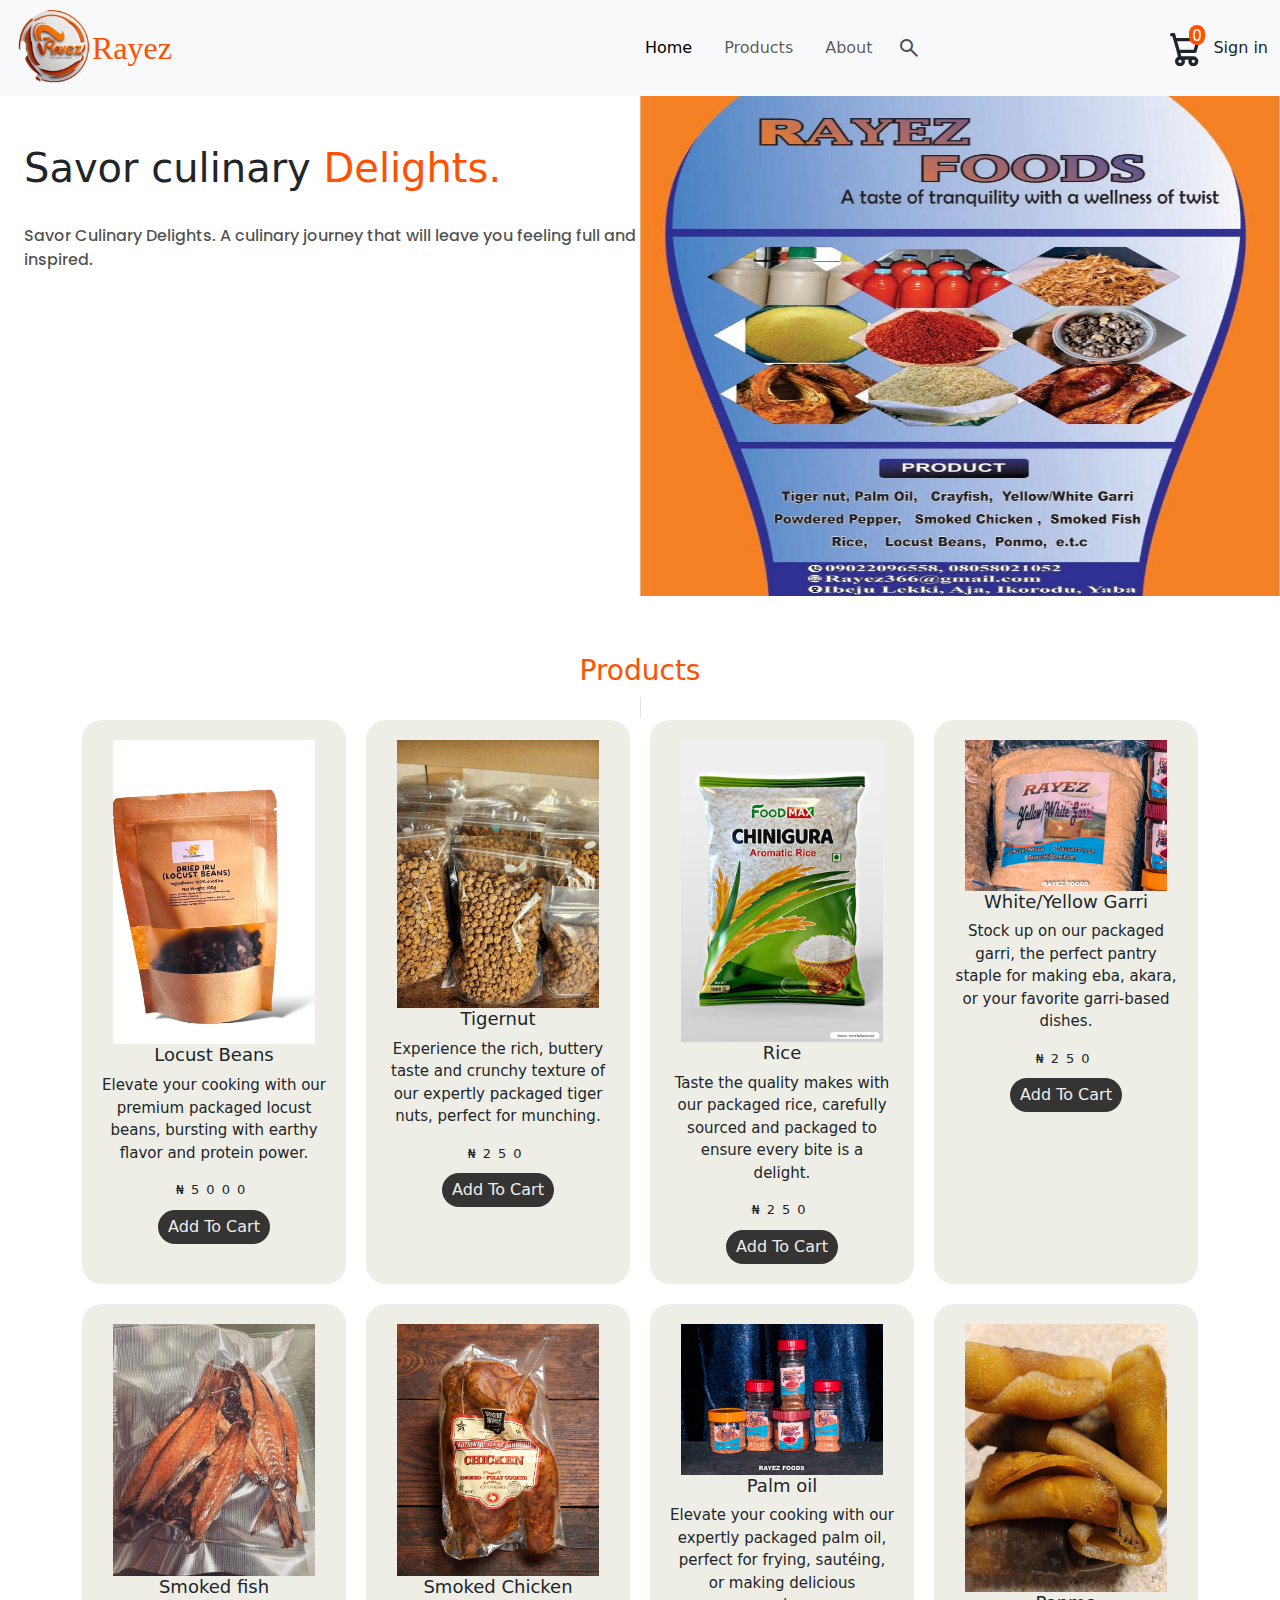
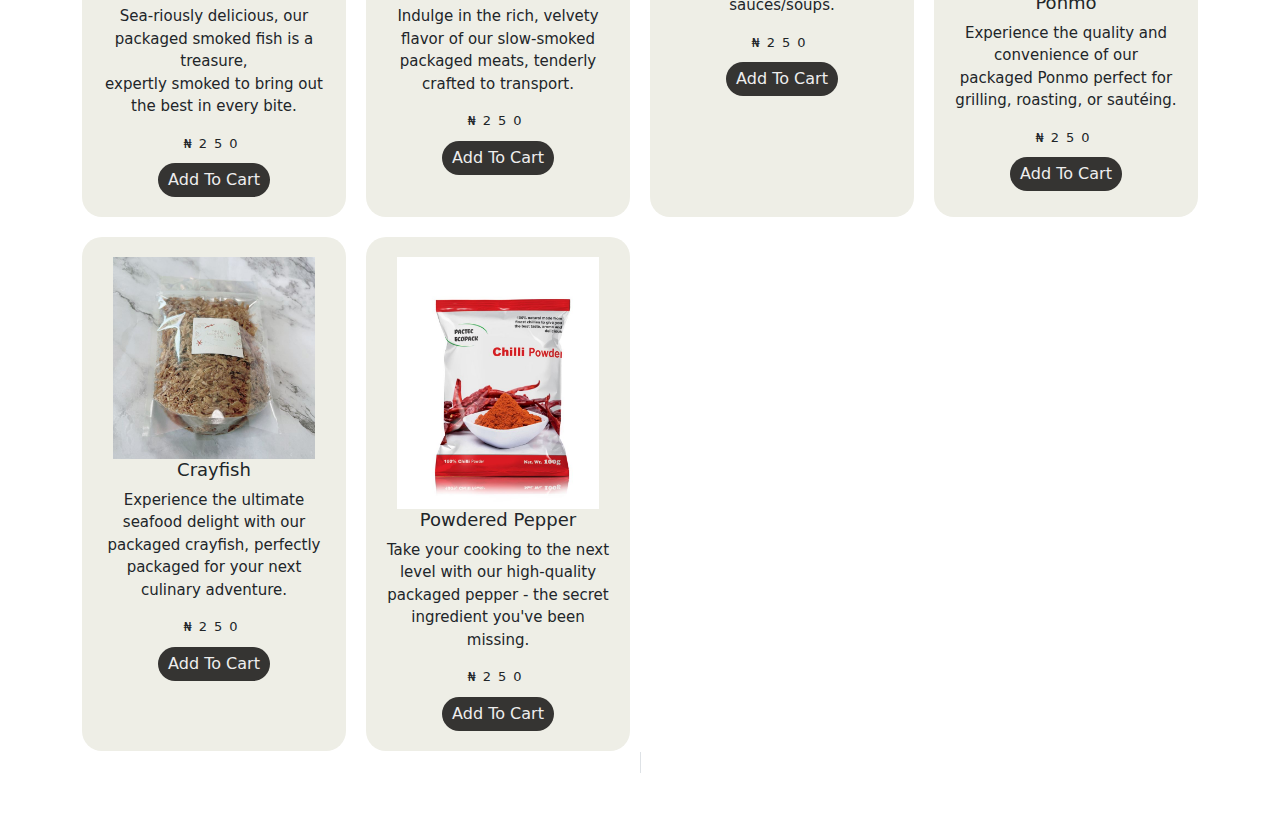
==== commit 52dc5897: "removed cart.html,changed alot in index to make it dynamic,added product.json,added styling for the " ====
--- a/index.html
+++ b/index.html
@@ -1,235 +1,195 @@
-
 <!doctype html>
 <html lang="en">
-  <head>
-    <meta charset="utf-8">
-    <meta name="viewport" content="width=device-width, initial-scale=1">
-    <title>Rayes Food</title>
-    <link rel="stylesheet" href="rayes.css">
-    <link rel="stylesheet" href="https://cdnjs.cloudflare.com/ajax/libs/font-awesome/6.6.0/css/all.min.css" integrity="sha512-Kc323vGBEqzTmouAECnVceyQqyqdsSiqLQISBL29aUW4U/M7pSPA/gEUZQqv1cwx4OnYxTxve5UMg5GT6L4JJg==" crossorigin="anonymous" referrerpolicy="no-referrer" />
-    <link href="https://cdn.jsdelivr.net/npm/bootstrap@5.3.3/dist/css/bootstrap.min.css" rel="stylesheet" integrity="sha384-QWTKZyjpPEjISv5WaRU9OFeRpok6YctnYmDr5pNlyT2bRjXh0JMhjY6hW+ALEwIH" crossorigin="anonymous">
-    <link rel="preconnect" href="https://fonts.googleapis.com">
-    <link rel="preconnect" href="https://fonts.gstatic.com" crossorigin>
-    <link href="https://fonts.googleapis.com/css2?family=Poppins&display=swap" rel="stylesheet">
-    <link rel="stylesheet" href="https://fonts.googleapis.com/css2?family=Material+Symbols+Outlined:opsz,wght,FILL,GRAD@20..48,100..700,0..1,-50..200" />
-  </head>
-  <body class="m-0 p-0">
-    <nav class="navbar navbar-expand-lg bg-body-tertiary">
-        <div class="container-fluid">
-          <img src="logo.png" alt="" style="width: 80px; height: 80px;">
-          <a class="navbar-brand float-start me-5" style="width: 100px; font-family: cursive; font-size: 200%; text-decoration: none; color: rgb(255, 81, 0);" href="#">Rayez</a>
-          <a href=""><i class="fa-solid fa-cart-shopping text-body" style="position: absolute; right: 80px; font-size: 30px; margin-top: -15px; text-decoration: none;"></i><div class="numberOfCart" id="numberOfCartId" style="position: absolute; top: 25px; right: 75px; font-size: 15px; width: 16px; height: 20px; text-align: center; padding-bottom: 12px; border-radius: 10px; background-color: rgb(255, 81, 0); color: white;">0</div> </a>  
-          <button class="navbar-toggler" type="button" data-bs-toggle="collapse" data-bs-target="#navbarSupportedContent" aria-controls="navbarSupportedContent" aria-expanded="false" aria-label="Toggle navigation">
-            <span class="navbar-toggler-icon"></span>
-          </button>
-          <div class="collapse navbar-collapse justify-content-center ms-5 ps-5" id="navbarSupportedContent">
-            <ul class="navbar-nav">
-              <li class="nav-item">
-                <a class="nav-link active ps-3" aria-current="page" href="#">Home</a>
-              </li>
-              <li class="nav-item ps-3 ">
-                <a class="nav-link" href="#">Products</a>
-              </li>
-              <li class="nav-item ps-3">
-                <a class="nav-link"href="#">About</a>
-              </li>
-              <li class="nav-item ps-3 mt-2 d-none d-lg-block">
-                <a href="" style="text-decoration: none; color: rgba(0, 0, 0, 0.692);"><span class="material-symbols-outlined">
-                  search
-                  </span></a>
-              </li> 
 
-              <li class="nav-item">
-                <a class="nav-link d-lg-none d-sm-block" href="signup.html">Sign in</a>
-              </li>
-              <li class="nav-item">
-                <a class="nav-link d-lg-none d-sm-block" href="login.html">login</a>
-              </li>
-            </ul>
-          </div>
-          <a class="nav-link d-none d-lg-block" href="signup.html">Sign in</a>
-        </div>
-      </nav>
+<head>
+  <meta charset="utf-8">
+  <meta name="viewport" content="width=device-width, initial-scale=1">
+  <title>Rayes Food</title>
+  <link rel="stylesheet" href="rayes.css">
+  <link rel="stylesheet" href="https://cdnjs.cloudflare.com/ajax/libs/font-awesome/6.6.0/css/all.min.css"
+    integrity="sha512-Kc323vGBEqzTmouAECnVceyQqyqdsSiqLQISBL29aUW4U/M7pSPA/gEUZQqv1cwx4OnYxTxve5UMg5GT6L4JJg=="
+    crossorigin="anonymous" referrerpolicy="no-referrer" />
+  <link href="https://cdn.jsdelivr.net/npm/bootstrap@5.3.3/dist/css/bootstrap.min.css" rel="stylesheet"
+    integrity="sha384-QWTKZyjpPEjISv5WaRU9OFeRpok6YctnYmDr5pNlyT2bRjXh0JMhjY6hW+ALEwIH" crossorigin="anonymous">
+  <link rel="preconnect" href="https://fonts.googleapis.com">
+  <link rel="preconnect" href="https://fonts.gstatic.com" crossorigin>
+  <link href="https://fonts.googleapis.com/css2?family=Poppins&display=swap" rel="stylesheet">
+  <link rel="stylesheet"
+    href="https://fonts.googleapis.com/css2?family=Material+Symbols+Outlined:opsz,wght,FILL,GRAD@20..48,100..700,0..1,-50..200" />
+</head>
 
-      <section class="d-none d-lg-block">
-        <div class="d-flex col-lg-12">
-          <div class="col-lg-6">
-            <h2 class=" ps-4 mt-5" style="font-size: 40px;">Savor culinary <span style="color: rgb(255, 81, 0);">Delights.</span> </h2>
-            <p class="pt-4 ps-4 pb-4" style="padding-left: 40px; font-weight: 500; font-family: poppins; color: rgba(0, 0, 0, 0.685);">Savor Culinary Delights. A culinary journey that will leave  you feeling full and inspired.</p>
-          </div>
-          <div class="col-lg-6">
-            <img src="landingimage.jpg" alt="landingimage" class="mx-auto d-block" style="width:100%; height: 500px;">
-          </div>
+<body class="m-0 p-0">
+  <nav class="navbar navbar-expand-lg bg-body-tertiary">
+    <div class="container-fluid">
+      <img src="logo.png" alt="" style="width: 80px; height: 80px;">
+      <a class="navbar-brand float-start me-5"
+        style="width: 100px; font-family: cursive; font-size: 200%; text-decoration: none; color: rgb(255, 81, 0);"
+        href="#">Rayez</a>
 
-        </div>
-      </section>
+      <div class="icon-cart">
+        <svg aria-hidden="true"
+          style="position: absolute; right: 80px; font-size: 30px; margin-top: -15px; text-decoration: none;"
+          xmlns="http://www.w3.org/2000/svg" fill="none" viewBox="0 0 18 20">
+          <path stroke="currentColor" stroke-linecap="round" stroke-linejoin="round" stroke-width="2"
+            d="M6 15a2 2 0 1 0 0 4 2 2 0 0 0 0-4Zm0 0h8m-8 0-1-4m9 4a2 2 0 1 0 0 4 2 2 0 0 0 0-4Zm-9-4h10l2-7H3m2 7L3 4m0 0-.792-3H1" />
+        </svg>
+        <span
+          style="position: absolute; top: 25px; right: 75px; font-size: 15px; width: 16px; height: 20px; text-align: center; padding-bottom: 12px; border-radius: 10px; background-color: rgb(255, 81, 0); color: white;">0</span>
+      </div>
 
-      <section class="d-lg-none">
-        <h2 class=" ps-4 mt-5" style="font-size: 40px;">Savor culinary <span style="color: rgb(255, 81, 0);">Delights.</span> </h2>
-        <p class="pt-4 ps-4 pb-4" style="padding-left: 40px; font-weight: 500; font-family: poppins; color: rgba(0, 0, 0, 0.685);">Savor Culinary Delights. A culinary journey that will leave  you feeling full and inspired.</p>
-        <img src="landingimage.jpg" alt="landingimage" class="mx-auto d-block" style="width:100%; height: 500px;">
-      </section>
-
-      
-
-      <section class="products mb-5">
-        <div class="pt-5">
-          <h3 class="text-center" style="color: rgb(255, 81, 0);">Products</h3>
-        </div>
-        <span class="scrolling-wrapper bg-white border"style="border: 2px solid rgb(255, 81, 0);">
-          <div class="row no-gutters bg-white">
-            <div class="col" style="background-color: rgba(255, 81, 0, 0.171); margin-left: 50px; border-radius: 20px;">
-              <img src="locust bean.jpg" alt="" class="img ms-5 mt-3  " style="width: 300px; height: 300px; align-items: center; border-radius: 20px; cursor: pointer; background-repeat: no-repeat; ">
-              <h4 class="ps-4 pt-3">Locust Beans</h4>
-              <p class="ps-4">Elevate your cooking with our premium packaged <br> locust beans, bursting with earthy flavor and protein power. </p>
-              <div style="display: flex;">
-                <p class="ms-4" style="font-weight: 700; font-size: 20px;">₦ 5,000</p>
-                <button class="ms-5 mb-3" style="background-color: rgb(255, 81, 0); border-radius: 10px; border: none;"><a href="" style="  text-decoration: none; color: white;">Add to cart</a></button>
-              </div>
-            </div>
-
-            <div class="col mt-3" style="background-color: rgba(255, 81, 0, 0.171); margin-left: 50px; border-radius: 20px;">
-              <img src="Tiger nut.jpg" alt="" class="img ms-5 mt-3 p-2" style="width: 300px; height: 300px; align-items: center; border-radius: 20px; cursor: pointer; background-repeat: no-repeat; ">
-              <h4 class="ps-4 pt-3">Tigernut</h4>
-              <p class="ps-4">Experience the rich, buttery taste and crunchy texture <br> of our expertly packaged tiger nuts, perfect for munching. </p>
-              <div style="display: flex;">
-                <p class="ms-4" style="font-weight: 700; font-size: 20px;">₦ 5,000</p>
-                <button class="ms-5 mb-3" style="background-color: rgb(255, 81, 0); border-radius: 10px; border: none;"><a href="" style="  text-decoration: none; color: white;">Buy Now</a></button>
-              </div>
-            </div>
-
-            <div class="col mt-3" style="background-color: rgba(255, 81, 0, 0.171); margin-left: 50px; border-radius: 20px;">
-              <img src="rice.jpg" alt="" class="img ms-5 mt-3 p-2" style="width: 300px; height: 300px; align-items: center; border-radius: 20px; cursor: pointer; background-repeat: no-repeat; ">
-              <h4 class="ps-4 pt-3">Rice</h4>
-              <p class="ps-4">Taste the quality makes with our packaged rice, carefully <br> sourced and packaged to ensure every bite is a delight. </p>
-              <div style="display: flex;">
-                <p class="ms-4" style="font-weight: 700; font-size: 20px;">₦ 5,000</p>
-                <button class="ms-5 mb-3" style="background-color: rgb(255, 81, 0); border-radius: 10px; border: none;"><a href="" style="text-decoration: none; color: white;">Buy Now</a></button>
-              </div>
-            </div>
-
-            <div class="col mt-3" style="background-color: rgba(255, 81, 0, 0.171); margin-left: 50px; border-radius: 20px;">
-              <img src="IMG-20241014-WA0030.jpg" alt="" class="img ms-5 mt-3 p-2" style="width: 300px; height: 300px; align-items: center; border-radius: 20px; cursor: pointer; background-repeat: no-repeat; ">
-              <h4 class="ps-4 pt-3">White/Yellow Garri</h4>
-              <p class="ps-4">Stock up on our packaged garri, the perfect pantry staple for <br> making eba, akara, or your favorite garri-based dishes. </p>
-              <div style="display: flex;">
-                <p class="ms-4" style="font-weight: 700; font-size: 20px;">₦ 5,000</p>
-                <button class="ms-5 mb-3" style="background-color: rgb(255, 81, 0); border-radius: 10px; border: none;"><a href="" style="border: none;  text-decoration: none; color: white;">Buy Now</a></button>
-              </div>
-            </div>
-
-            <div class="col mt-3" style="background-color: rgba(255, 81, 0, 0.171); margin-left: 50px; border-radius: 20px;">
-              <img src="smoked fish.jpg" alt="" class="img ms-5 mt-3 p-2" style="width: 300px; height: 300px; align-items: center; border-radius: 20px; cursor: pointer; background-repeat: no-repeat; ">
-              <h4 class="ps-4 pt-3">Smoked fish</h4>
-              <p class="ps-4">Sea-riously delicious, our packaged smoked fish is a treasure, <br> expertly smoked to bring out the best in every bite. </p>
-              <div style="display: flex;">
-                <p class="ms-4" style="font-weight: 700; font-size: 20px;">₦ 5,000</p>
-                <button class="ms-5 mb-3" style="background-color: rgb(255, 81, 0); border-radius: 10px; border: none;"><a href="" style="text-decoration: none; color: white;">Buy Now</a></button>
-              </div>
-            </div>
-
-            <div class="col mt-3" style="background-color: rgba(255, 81, 0, 0.171); margin-left: 50px; border-radius: 20px;">
-              <img src="Smoked Chicken.jpg" alt="" class="img ms-5 mt-3 p-2" style="width: 300px; height: 300px; align-items: center; border-radius: 20px; cursor: pointer; background-repeat: no-repeat; ">
-              <h4 class="ps-4 pt-3">Smoked Chicken</h4>
-              <p class="ps-4">Indulge in the rich, velvety flavor of our slow-smoked <br> packaged  meats, tenderly crafted to transport. </p>
-              <div style="display: flex;">
-                <p class="ms-4" style="font-weight: 700; font-size: 20px;">₦ 5,000</p>
-                <button class="ms-5 mb-3" style="background-color: rgb(255, 81, 0); border-radius: 10px; border: none;"><a href="" style="text-decoration: none; color: white;">Buy Now</a></button>
-              </div>
-            </div>
-
-            <div class="col mt-3" style="background-color: rgba(255, 81, 0, 0.171); margin-left: 50px; border-radius: 20px;">
-              <img src="IMG-20241014-WA0120.jpg" alt="" class="img ms-5 mt-3 p-2" style="width: 300px; height: 300px; align-items: center; border-radius: 20px; cursor: pointer; background-repeat: no-repeat; ">
-              <h4 class="ps-4 pt-3">Palm Oil</h4>
-              <p class="ps-4">Elevate your cooking with our expertly packaged palm oil, <br> perfect for frying, sautéing, or making delicious sauces/soups. </p>
-              <div style="display: flex;">
-                <p class="ms-4" style="font-weight: 700; font-size: 20px;">₦ 5,000</p>
-                <button class="ms-5 mb-3" style="background-color: rgb(255, 81, 0); border-radius: 10px; border: none;"><a href="" style="border: none;  text-decoration: none; color: white;">Buy Now</a></button>
-              </div>
-            </div>
-
-            <div class="col mt-3" style="background-color: rgba(255, 81, 0, 0.171); margin-left: 50px; border-radius: 20px;">
-              <img src="Dried Ponmo.jpg" alt="" class="img ms-5 mt-3 p-2" style="width: 300px; height: 300px; align-items: center; border-radius: 20px; cursor: pointer; background-repeat: no-repeat; ">
-              <h4 class="ps-4 pt-3">Ponmo</h4>
-              <p class="ps-4">Experience the quality and convenience of our <br> packaged Ponmo  perfect for grilling, roasting, or sautéing. </p>
-              <div style="display: flex;">
-                <p class="ms-4" style="font-weight: 700; font-size: 20px;">₦ 5,000</p>
-                <button class="ms-5 mb-3" style="background-color: rgb(255, 81, 0); border-radius: 10px; border: none;"><a href="" style="text-decoration: none; color: white;">Buy Now</a></button>
-              </div>
-            </div>
-
-            <div class="col mt-3" style="background-color: rgba(255, 81, 0, 0.171); margin-left: 50px; border-radius: 20px;">
-              <img src="Crayfish.jpg" alt="" class="img ms-5 mt-3 p-2" style="width: 300px; height: 300px; align-items: center; border-radius: 20px; cursor: pointer; background-repeat: no-repeat; ">
-              <h4 class="ps-4 pt-3">Crayfish</h4>
-              <p class="ps-4">Experience the ultimate seafood delight with our packaged <br> crayfish, perfectly packaged for your next culinary adventure. </p>
-              <div style="display: flex;">
-                <p class="ms-4" style="font-weight: 700; font-size: 20px;">₦ 5,000</p>
-                <button class="ms-5 mb-3" style="background-color: rgb(255, 81, 0); border-radius: 10px; border: none;"><a href="" style="text-decoration: none; color: white;">Buy Now</a></button>
-              </div>
-            </div>
-
-            <div class="col mt-3" style="background-color: rgba(255, 81, 0, 0.171); margin-left: 50px; border-radius: 20px;">
-              <img src="pepper.jpg" alt="" class="img ms-5 mt-3 p-2" style="width: 300px; height: 300px; align-items: center; border-radius: 20px; cursor: pointer; background-repeat: no-repeat; ">
-              <h4 class="ps-4 pt-3">Powdered Pepper</h4>
-              <p class="ps-4">Take your cooking to the next level with our high-quality <br> packaged pepper - the secret ingredient you've been missing. </p>
-              <div style="display: flex;">
-                <p class="ms-4" style="font-weight: 700; font-size: 20px;">₦ 5,000</p>
-                <button class="ms-5 mb-3" style="background-color: rgb(255, 81, 0); border-radius: 10px; border: none;"><a href="" style=" text-decoration: none; color: white;">Buy Now</a></button>
-              </div>
-            </div>
-          </div>
-        </span>
-      </section>
+      <!-- <a href=""><i class="fa-solid fa-cart-shopping text-body" style="position: absolute; right: 80px; font-size: 30px; margin-top: -15px; text-decoration: none;"></i><div class="numberOfCart" id="numberOfCartId" style="position: absolute; top: 25px; right: 75px; font-size: 15px; width: 16px; height: 20px; text-align: center; padding-bottom: 12px; border-radius: 10px; background-color: rgb(255, 81, 0); color: white;">0</div></a>   -->
 
 
-      <footer class="footer d-lg-none d-sm-block" style=" background-color: rgba(20, 20, 19, 0.897);  width: 100%;" >
-        <div class="footer_sec1" style="display: block; padding-top: 50px; margin-top: 10px;">
-          <div style=" margin-left: 70px; width: 400px;">
-            <h2 style="padding-top: 30px; padding-bottom: 20px; font-size: 17px; font-weight: 800; color: rgb(250, 250, 250);">About Rayes Food</h2>
-            <p style="color: rgb(250, 250, 250);">At RAYEZ, we're passionate about bringing the flavors and traditions of Africa to your doorstep. Our online marketplace is dedicated to providing high-quality, authentic ingredients that cater to your culinary needs. Whether you're a food enthusiast, a busy professional, or a health-conscious individual, we've got you covered.
-            </p>
 
-            <div class="social"  style="display: flex; font-size: 25px; margin-top: 30px; margin-right: 20px;">
-              <a href="" style="text-decoration: none; color:rgb(212, 52, 41);" id="">
-                <i class="fa-brands fa-instagram" ></i>
-                <i class="fa-brands fa-twitter" ></i>
-                <i class="fa-brands fa-facebook-messenger"></i>
-                <i class="fa-brands fa-linkedin"></i>
-                <i class="fa-brands fa-youtube"></i>
-              </a>
-            </div>
-          </div>
-          <div style=" width: 400px; margin-left: 70px;">
-            <h2 style="padding-top: 30px; padding-bottom: 20px; font-size: 17px; font-weight: 800; color: rgb(255, 255, 255);">Contact Info</h2>
-            <p style="color: rgb(255, 255, 255);">Address:
-              Ibeju Lekki, Aja, Ikorodu, Yaba.
-            </p>
-            <p style="color: rgb(255, 255, 255);">Telephone: <br>
-              +234 805 802 1052<br> +234 902 209 6558 
-            </p>
-            <p style="color: rgb(255, 255, 255);">Email: <br>
-              rayes366@gmail.com </p>
+      <button class="navbar-toggler" type="button" data-bs-toggle="collapse" data-bs-target="#navbarSupportedContent"
+        aria-controls="navbarSupportedContent" aria-expanded="false" aria-label="Toggle navigation">
+        <span class="navbar-toggler-icon"></span>
+      </button>
+      <div class="collapse navbar-collapse justify-content-center ms-5 ps-5" id="navbarSupportedContent">
+        <ul class="navbar-nav">
+          <li class="nav-item">
+            <a class="nav-link active ps-3" aria-current="page" href="#">Home</a>
+          </li>
+          <li class="nav-item ps-3 ">
+            <a class="nav-link" href="#">Products</a>
+          </li>
+          <li class="nav-item ps-3">
+            <a class="nav-link" href="#">About</a>
+          </li>
+          <li class="nav-item ps-3 mt-2 d-none d-lg-block">
+            <a href="" style="text-decoration: none; color: rgba(0, 0, 0, 0.692);"><span
+                class="material-symbols-outlined">
+                search
+              </span></a>
+          </li>
 
-          </div>
+          <li class="nav-item">
+            <a class="nav-link d-lg-none d-sm-block" href="signup.html">Sign in</a>
+          </li>
+          <li class="nav-item">
+            <a class="nav-link d-lg-none d-sm-block" href="login.html">login</a>
+          </li>
+        </ul>
+      </div>
+      <a class="nav-link d-none d-lg-block" href="signup.html">Sign in</a>
+    </div>
+  </nav>
 
-          <div style=" width: 400px; margin-left: 70px; margin-bottom: 40px;">
-            <h2 style="padding-top: 30px; padding-bottom: 20px; font-size: 17px; font-weight: 800; color: rgb(255, 255, 255);">Quick Links</h2>
+  <section class="d-none d-lg-block">
+    <div class="d-flex col-lg-12">
+      <div class="col-lg-6">
+        <h2 class=" ps-4 mt-5" style="font-size: 40px;">Savor culinary <span
+            style="color: rgb(255, 81, 0);">Delights.</span> </h2>
+        <p class="pt-4 ps-4 pb-4"
+          style="padding-left: 40px; font-weight: 500; font-family: poppins; color: rgba(0, 0, 0, 0.685);">Savor
+          Culinary Delights. A culinary journey that will leave you feeling full and inspired.</p>
+      </div>
+      <div class="col-lg-6">
+        <img src="landingimage.jpg" alt="landingimage" class="mx-auto d-block" style="width:100%; height: 500px;">
+      </div>
 
-            <div class="terms" id="">
-              <a href="" style="text-decoration: none; color: rgb(255, 94, 0);">
-                <p>About</p>
-                <p>Contacts</p>
-              </a>
-            </div>
-          </div>
+    </div>
+  </section>
+
+  <section class="d-lg-none">
+    <h2 class=" ps-4 mt-5" style="font-size: 40px;">Savor culinary <span
+        style="color: rgb(255, 81, 0);">Delights.</span> </h2>
+    <p class="pt-4 ps-4 pb-4"
+      style="padding-left: 40px; font-weight: 500; font-family: poppins; color: rgba(0, 0, 0, 0.685);">Savor Culinary
+      Delights. A culinary journey that will leave you feeling full and inspired.</p>
+    <img src="landingimage.jpg" alt="landingimage" class="mx-auto d-block" style="width:100%; height: 500px;">
+  </section>
+
+
+
+  <section class="container mb-5">
+    <div class="pt-5">
+      <h3 class="text-center" style="color: rgb(255, 81, 0);">Products</h3>
+    </div>
+
+    <span class="scrolling-wrapper bg-white border" style="border: 2px solid rgb(255, 81, 0);">
+      <div class="listProduct">
+
+      </div>
+    </span>
+  </section>
+
+  <div class="cartTab">
+    <h1>Cart</h1>
+    <div class="listCart">
+        
+    </div>
+    <div class="btn">
+        <button class="close">CLOSE</button>
+        <button class="checkOut">Check Out</button>
+    </div>
+</div>
+
+
+  <footer class="footer d-lg-none d-sm-block" style=" background-color: rgba(20, 20, 19, 0.897);  width: 100%;">
+    <div class="footer_sec1" style="display: block; padding-top: 50px; margin-top: 10px;">
+      <div style=" margin-left: 70px; width: 400px;">
+        <h2
+          style="padding-top: 30px; padding-bottom: 20px; font-size: 17px; font-weight: 800; color: rgb(250, 250, 250);">
+          About Rayes Food</h2>
+        <p style="color: rgb(250, 250, 250);">At RAYEZ, we're passionate about bringing the flavors and traditions of
+          Africa to your doorstep. Our online marketplace is dedicated to providing high-quality, authentic ingredients
+          that cater to your culinary needs. Whether you're a food enthusiast, a busy professional, or a
+          health-conscious individual, we've got you covered.
+        </p>
+
+        <div class="social" style="display: flex; font-size: 25px; margin-top: 30px; margin-right: 20px;">
+          <a href="" style="text-decoration: none; color:rgb(212, 52, 41);" id="">
+            <i class="fa-brands fa-instagram"></i>
+            <i class="fa-brands fa-twitter"></i>
+            <i class="fa-brands fa-facebook-messenger"></i>
+            <i class="fa-brands fa-linkedin"></i>
+            <i class="fa-brands fa-youtube"></i>
+          </a>
         </div>
+      </div>
+      <div style=" width: 400px; margin-left: 70px;">
+        <h2
+          style="padding-top: 30px; padding-bottom: 20px; font-size: 17px; font-weight: 800; color: rgb(255, 255, 255);">
+          Contact Info</h2>
+        <p style="color: rgb(255, 255, 255);">Address:
+          Ibeju Lekki, Aja, Ikorodu, Yaba.
+        </p>
+        <p style="color: rgb(255, 255, 255);">Telephone: <br>
+          +234 805 802 1052<br> +234 902 209 6558
+        </p>
+        <p style="color: rgb(255, 255, 255);">Email: <br>
+          rayes366@gmail.com </p>
 
-        <div style=" width: 100%; text-align: center; padding-left: 5px; padding-right: 5px;">
-          <h2 style="color: white; font-size: 15px; padding-bottom: 30px;">Copyright © 2024 All rights reserved | This project was built by <span style="color: orangered;">Temtop/Deven</span></h2>
-        </div> 
-      </footer>
+      </div>
 
-    <script src="https://cdn.jsdelivr.net/npm/@popperjs/core@2.11.8/dist/umd/popper.min.js" integrity="sha384-I7E8VVD/ismYTF4hNIPjVp/Zjvgyol6VFvRkX/vR+Vc4jQkC+hVqc2pM8ODewa9r" crossorigin="anonymous"></script>
-    <script src="https://cdn.jsdelivr.net/npm/bootstrap@5.3.3/dist/js/bootstrap.min.js" integrity="sha384-0pUGZvbkm6XF6gxjEnlmuGrJXVbNuzT9qBBavbLwCsOGabYfZo0T0to5eqruptLy" crossorigin="anonymous"></script>
+      <div style=" width: 400px; margin-left: 70px; margin-bottom: 40px;">
+        <h2
+          style="padding-top: 30px; padding-bottom: 20px; font-size: 17px; font-weight: 800; color: rgb(255, 255, 255);">
+          Quick Links</h2>
+
+        <div class="terms" id="">
+          <a href="" style="text-decoration: none; color: rgb(255, 94, 0);">
+            <p>About</p>
+            <p>Contacts</p>
+          </a>
+        </div>
+      </div>
+    </div>
+
+    <div style=" width: 100%; text-align: center; padding-left: 5px; padding-right: 5px;">
+      <h2 style="color: white; font-size: 15px; padding-bottom: 30px;">Copyright © 2024 All rights reserved | This
+        project was built by <span style="color: orangered;">Temtop/Deven</span></h2>
+    </div>
+  </footer>
+
+  <script src="rayes.js"></script>
+  <script src="https://cdn.jsdelivr.net/npm/@popperjs/core@2.11.8/dist/umd/popper.min.js"
+    integrity="sha384-I7E8VVD/ismYTF4hNIPjVp/Zjvgyol6VFvRkX/vR+Vc4jQkC+hVqc2pM8ODewa9r"
+    crossorigin="anonymous"></script>
+  <script src="https://cdn.jsdelivr.net/npm/bootstrap@5.3.3/dist/js/bootstrap.min.js"
+    integrity="sha384-0pUGZvbkm6XF6gxjEnlmuGrJXVbNuzT9qBBavbLwCsOGabYfZo0T0to5eqruptLy"
+    crossorigin="anonymous"></script>
 </body>
-</html>
+
+</html>--- a/rayes.css
+++ b/rayes.css
@@ -17,14 +17,145 @@
   'opsz' 24
 }
 
-
-
 body, html {
   width: 100%;
   font-family: "Poppins", sans-serif;
   font-style: normal;
   overflow-x: hidden;
 }
+
+.container{
+  width: 900px;
+  margin: auto;
+  max-width: 90vw;
+  text-align: center;
+  padding-top: 10px;
+  transition: transform .5s;
+}
+
+/* .title{
+  font-size: xx-large;
+} */
+.listProduct .item img{
+  width: 90%;
+}
+.listProduct{
+  display: grid;
+  grid-template-columns: repeat(4, 1fr);
+  gap: 20px;
+}
+.listProduct .item{
+  background-color: #EEEEE6;
+  padding: 20px;
+  border-radius: 20px;
+}
+.listProduct .item h2{
+  font-weight: 500;
+  font-size: large;
+}
+.listProduct .item p{
+  font-weight: 500;
+  font-size: 15px;
+}
+.listProduct .item .price{
+  letter-spacing: 7px;
+  font-size: small;
+}
+.listProduct .item button{
+  background-color: #353432;
+  color: #eee;
+  border: none;
+  padding: 5px 10px;
+  margin-top: 10px;
+  border-radius: 20px;
+}
+
+/* cart */
+.cartTab{
+  width: 400px;
+  background-color: #353432;
+  color: #eee;
+  position: fixed;
+  top: 0;
+  right: -400px;
+  bottom: 0;
+  display: grid;
+  grid-template-rows: 70px 1fr 70px;
+  transition: .5s;
+}
+body.showCart .cartTab{
+  right: 0;
+}
+body.showCart .container{
+  transform: translateX(-250px);
+}
+.cartTab h1{
+  padding: 20px;
+  margin: 0;
+  font-weight: 300;
+}
+.cartTab .btn{
+  display: grid;
+  grid-template-columns: repeat(2, 1fr);
+}
+.cartTab button{
+  background-color: #E8BC0E;
+  border: none;
+  font-family: Poppins;
+  font-weight: 500;
+  cursor: pointer;
+}
+.cartTab .close{
+  background-color: #eee;
+}
+.listCart .item img{
+  width: 100%;
+}
+.listCart .item{
+  display: grid;
+  grid-template-columns: 70px 150px 50px 1fr;
+  gap: 10px;
+  text-align: center;
+  align-items: center;
+}
+.listCart .quantity span{
+  display: inline-block;
+  width: 25px;
+  height: 25px;
+  background-color: #eee;
+  border-radius: 50%;
+  color: #555;
+  cursor: pointer;
+}
+.listCart .quantity span:nth-child(2){
+  background-color: transparent;
+  color: #eee;
+  cursor: auto;
+}
+.listCart .item:nth-child(even){
+  background-color: #eee1;
+}
+.listCart{
+  overflow: auto;
+}
+.listCart::-webkit-scrollbar{
+  width: 0;
+}
+@media only screen and (max-width: 992px) {
+  .listProduct{
+      grid-template-columns: repeat(3, 1fr);
+  }
+}
+
+
+/* mobile */
+@media only screen and (max-width: 768px) {
+  .listProduct{
+      grid-template-columns: repeat(2, 1fr);
+  }
+}
+
+/* 
 
 .col img {
   cursor: pointer;
@@ -50,4 +181,19 @@
   display: inline-block;
   width: 500px; 
   margin-right: 50px;
+} */
+
+svg{
+  width: 30px;
 }
+
+
+            /* <div class="col" style="background-color: rgba(255, 81, 0, 0.171); margin-left: 50px; border-radius: 20px;">
+              <img src="locust bean.jpg" alt="" class="img ms-5 mt-3  " style="width: 300px; height: 300px; align-items: center; border-radius: 20px; cursor: pointer; background-repeat: no-repeat; ">
+              <h4 class="ps-4 pt-3">Locust Beans</h4>
+              <p class="ps-4">Elevate your cooking with our premium packaged <br> locust beans, bursting with earthy flavor and protein power. </p>
+              <div style="display: flex;">
+                <p class="ms-4" style="font-weight: 700; font-size: 20px;">₦ 5,000</p>
+                <button class="ms-5 mb-3" style="background-color: rgb(255, 81, 0); border-radius: 10px; border: none;" style="  text-decoration: none; color: white;" onclick="addtocart()">add to cart</button>
+              </div>
+            </div> */